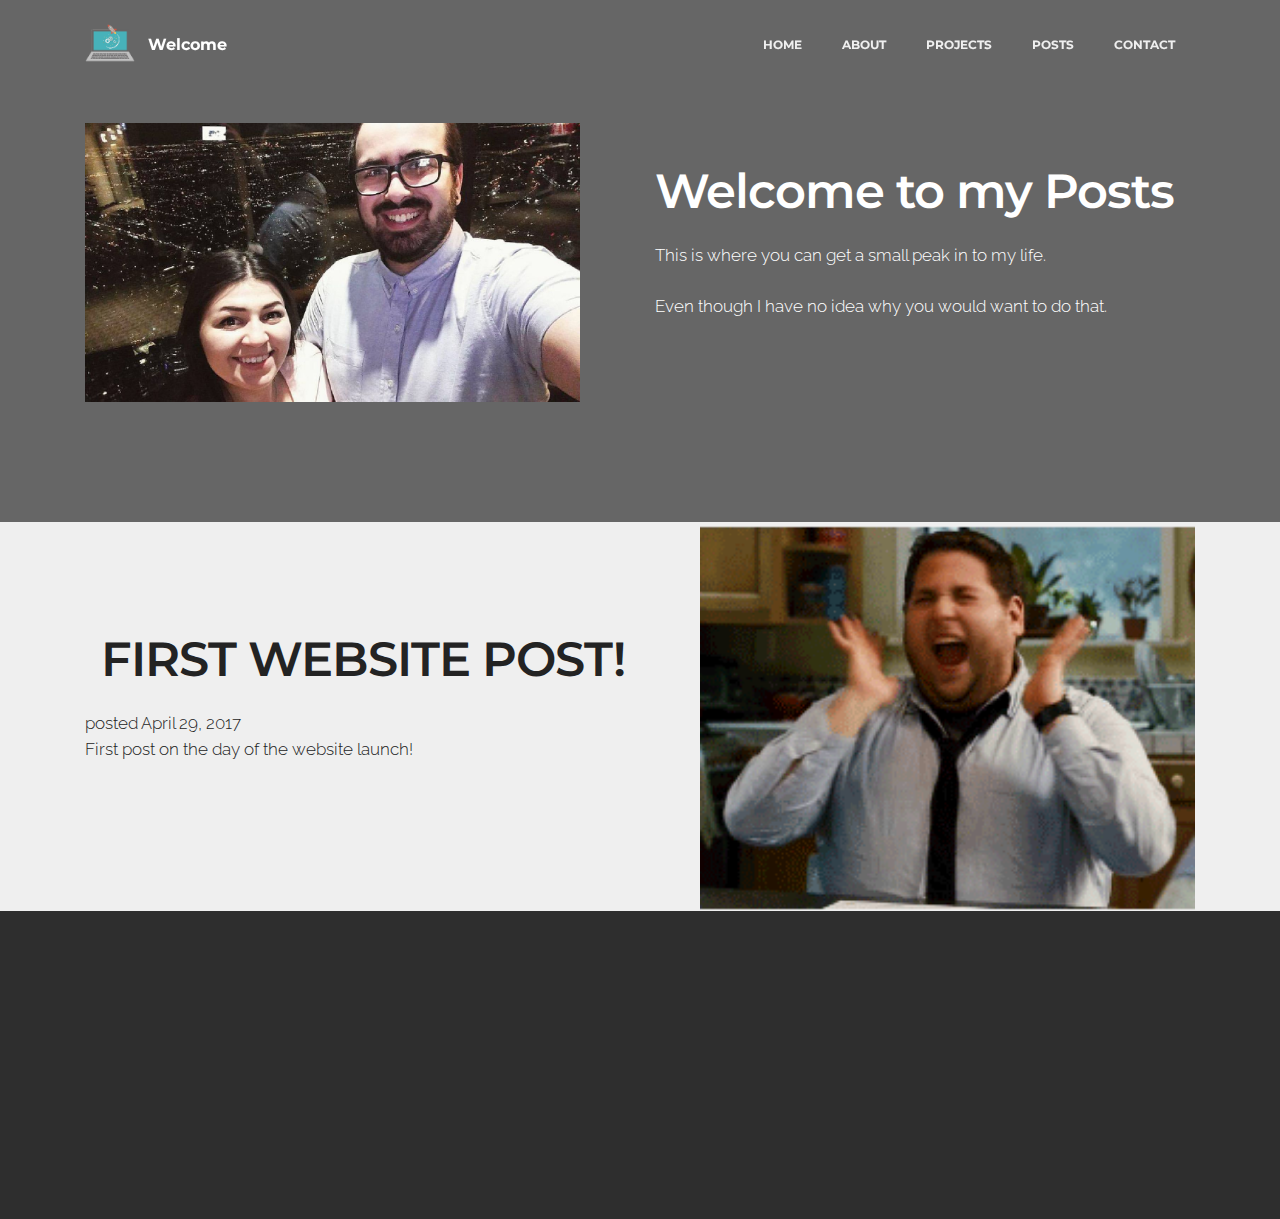
==== posts.html @ ede44060 "create github pages" ====
<!DOCTYPE html>
<html>
<head>
  <!-- Site made with Mobirise Website Builder v3.12.1, https://mobirise.com -->
  <meta charset="UTF-8">
  <meta http-equiv="X-UA-Compatible" content="IE=edge">
  <meta name="generator" content="Mobirise v3.12.1, mobirise.com">
  <meta name="viewport" content="width=device-width, initial-scale=1">
  <link rel="shortcut icon" href="assets/images/logo4-1-128x128.png" type="image/x-icon">
  <meta name="description" content="Page for Costa to make posts.">
  <title>Costa's Posts Page</title>
  <link rel="stylesheet" href="https://fonts.googleapis.com/css?family=Lora:400,700,400italic,700italic&amp;subset=latin">
  <link rel="stylesheet" href="https://fonts.googleapis.com/css?family=Montserrat:400,700">
  <link rel="stylesheet" href="https://fonts.googleapis.com/css?family=Raleway:100,100i,200,200i,300,300i,400,400i,500,500i,600,600i,700,700i,800,800i,900,900i">
  <link rel="stylesheet" href="assets/bootstrap-material-design-font/css/material.css">
  <link rel="stylesheet" href="assets/tether/tether.min.css">
  <link rel="stylesheet" href="assets/bootstrap/css/bootstrap.min.css">
  <link rel="stylesheet" href="assets/animate.css/animate.min.css">
  <link rel="stylesheet" href="assets/dropdown/css/style.css">
  <link rel="stylesheet" href="assets/theme/css/style.css">
  <link rel="stylesheet" href="assets/mobirise/css/mbr-additional.css" type="text/css">
  
  
  
</head>
<body>
<section id="menu-v">

    <nav class="navbar navbar-dropdown bg-color transparent navbar-fixed-top">
        <div class="container">

            <div class="mbr-table">
                <div class="mbr-table-cell">

                    <div class="navbar-brand">
                        <a href="index.html" class="navbar-logo"><img src="assets/images/logo4-1-128x128.png" alt="Mobirise"></a>
                        <a class="navbar-caption text-white" href="https://mobirise.com">Welcome</a>
                    </div>

                </div>
                <div class="mbr-table-cell">

                    <button class="navbar-toggler pull-xs-right hidden-md-up" type="button" data-toggle="collapse" data-target="#exCollapsingNavbar">
                        <div class="hamburger-icon"></div>
                    </button>

                    <ul class="nav-dropdown collapse pull-xs-right nav navbar-nav navbar-toggleable-sm" id="exCollapsingNavbar"><li class="nav-item"><a class="nav-link link" href="index.html">HOME</a></li><li class="nav-item"><a class="nav-link link" href="index.html#msg-box5-s">ABOUT</a></li><li class="nav-item"><a class="nav-link link" href="index.html#msg-box8-t">PROJECTS</a></li><li class="nav-item"><a class="nav-link link" href="posts.html">POSTS</a></li><li class="nav-item"><a class="nav-link link" href="index.html#form1-12">CONTACT</a></li></ul>
                    <button hidden="" class="navbar-toggler navbar-close" type="button" data-toggle="collapse" data-target="#exCollapsingNavbar">
                        <div class="close-icon"></div>
                    </button>

                </div>
            </div>

        </div>
    </nav>

</section>

<section class="engine"><a rel="external" href="https://mobirise.com">https://mobirise.com/</a></section><section class="mbr-section mbr-after-navbar" id="msg-box6-14" data-bg-video="https://www.youtube.com/embed/6ZORzPbXqBo?rel=0&amp;amp;showinfo=0&amp;autoplay=0&amp;loop=0" style="padding-top: 120px; padding-bottom: 120px;">

    <div class="mbr-overlay" style="opacity: 0.6; background-color: rgb(0, 0, 0);">
    </div>
    <div class="container">
        <div class="row">
            <div class="mbr-table-md-up">

              <div class="mbr-table-cell mbr-right-padding-md-up mbr-valign-top col-md-7 image-size" style="width: 50%;">
                  <div class="mbr-figure"><img src="assets/images/16423120-10209582128204699-1901825832888008374-o-1400x788.jpg"></div>
              </div>

              


              <div class="mbr-table-cell col-md-5 text-xs-center text-md-left content-size">
                  <h3 class="mbr-section-title display-2">Welcome to my Posts</h3>
                  <div class="lead">

                    <p>This is where you can get a small peak in to my life.<br><br>Even though I have no idea why you would want to do that.</p>

                  </div>

                  
              </div>


              

            </div>
        </div>
    </div>

</section>

<section class="mbr-section" id="msg-box5-15" style="background-color: rgb(239, 239, 239); padding-top: 0px; padding-bottom: 0px;">

    
    <div class="container">
        <div class="row">
            <div class="mbr-table-md-up">

              

              <div class="mbr-table-cell col-md-5 text-xs-center text-md-right content-size">
                  <h3 class="mbr-section-title display-2">FIRST WEBSITE POST!</h3>
                  <div class="lead">

                    <p>posted April 29, 2017<br>First post on the day of the website launch!</p>

                  </div>

                  
              </div>


              


              <div class="mbr-table-cell mbr-left-padding-md-up mbr-valign-top col-md-7 image-size" style="width: 50%;">
                  <div class="mbr-figure"><img src="assets/images/giphy-downsized2.gif"></div>
              </div>

            </div>
        </div>
    </div>

</section>

<section class="mbr-section mbr-section-md-padding mbr-footer footer1" id="contacts1-w" style="background-color: rgb(46, 46, 46); padding-top: 90px; padding-bottom: 90px;">
    
    <div class="container">
        <div class="row">
            <div class="mbr-footer-content col-xs-12 col-md-3">
                <div><img src="assets/images/logo4-1-128x128.png"></div>
            </div>
            <div class="mbr-footer-content col-xs-12 col-md-3">
                <p><strong>Address</strong><br>
50 Stone Road East<br>
Guelph, ON N1G2W1</p>
            </div>
            <div class="mbr-footer-content col-xs-12 col-md-3">
                <p><strong>Contacts</strong><br>
Email: csoutos@mail.uoguelph.ca<br></p>
            </div>
            <div class="mbr-footer-content col-xs-12 col-md-3">
                <p></p><p><strong>Credits</strong><br>
<a href="https://mobirise.com/">Logo Designed by Freepik</a><a href="https://mobirise.com/"></a><a class="text-primary" href="https://mobirise.com/"></a><br><br></p><p></p>
            </div>

        </div>
    </div>
</section>


  <script src="assets/web/assets/jquery/jquery.min.js"></script>
  <script src="assets/tether/tether.min.js"></script>
  <script src="assets/bootstrap/js/bootstrap.min.js"></script>
  <script src="assets/smooth-scroll/smooth-scroll.js"></script>
  <script src="assets/jquery-mb-ytplayer/jquery.mb.ytplayer.min.js"></script>
  <script src="assets/viewport-checker/jquery.viewportchecker.js"></script>
  <script src="assets/dropdown/js/script.min.js"></script>
  <script src="assets/touch-swipe/jquery.touch-swipe.min.js"></script>
  <script src="assets/theme/js/script.js"></script>
  
  
  <input name="animation" type="hidden">
   <div id="scrollToTop" class="scrollToTop mbr-arrow-up"><a style="text-align: center;"><i class="mbr-arrow-up-icon"></i></a></div>
  </body>
</html>
---- assets/bootstrap-material-design-font/css/material.css ----
@font-face {
  font-family: 'Material-Design-Icons';
  src: url('../fonts/Material-Design-Icons.eot?3ocs8m');
  src: url('../fonts/Material-Design-Icons.eot?#iefix3ocs8m') format('embedded-opentype'), url('../fonts/Material-Design-Icons.woff?3ocs8m') format('woff'), url('../fonts/Material-Design-Icons.ttf?3ocs8m') format('truetype'), url('../fonts/Material-Design-Icons.svg?3ocs8m#Material-Design-Icons') format('svg');
  font-weight: normal;
  font-style: normal;
}
[class^="mdi-"],
[class*="mdi-"] {
  speak: none;
  display: inline-block;
  font-style: normal;
  font-variant:normal;
  font-weight:normal;
  /*font-size:24px;*/
  line-height:1;
  font-family:'Material-Design-Icons' !important;
  text-rendering: auto;
  
  -webkit-font-smoothing: antialiased;
  -moz-osx-font-smoothing: grayscale;
  -webkit-transform: translate(0, 0);
      -ms-transform: translate(0, 0);
          transform: translate(0, 0);
}
[class^="mdi-"]:before,
[class*="mdi-"]:before {
  display: inline-block;
  speak: none;
  text-decoration: inherit;
}
[class^="mdi-"].pull-left,
[class*="mdi-"].pull-left {
  margin-right: .3em;
}
[class^="mdi-"].pull-right,
[class*="mdi-"].pull-right {
  margin-left: .3em;
}
[class^="mdi-"].mdi-lg:before,
[class*="mdi-"].mdi-lg:before,
[class^="mdi-"].mdi-lg:after,
[class*="mdi-"].mdi-lg:after {
  font-size: 1.33333333em;
  line-height: 0.75em;
  vertical-align: -15%;
}
[class^="mdi-"].mdi-2x:before,
[class*="mdi-"].mdi-2x:before,
[class^="mdi-"].mdi-2x:after,
[class*="mdi-"].mdi-2x:after {
  font-size: 2em;
}
[class^="mdi-"].mdi-3x:before,
[class*="mdi-"].mdi-3x:before,
[class^="mdi-"].mdi-3x:after,
[class*="mdi-"].mdi-3x:after {
  font-size: 3em;
}
[class^="mdi-"].mdi-4x:before,
[class*="mdi-"].mdi-4x:before,
[class^="mdi-"].mdi-4x:after,
[class*="mdi-"].mdi-4x:after {
  font-size: 4em;
}
[class^="mdi-"].mdi-5x:before,
[class*="mdi-"].mdi-5x:before,
[class^="mdi-"].mdi-5x:after,
[class*="mdi-"].mdi-5x:after {
  font-size: 5em;
}
[class^="mdi-device-signal-cellular-"]:after,
[class^="mdi-device-battery-"]:after,
[class^="mdi-device-battery-charging-"]:after,
[class^="mdi-device-signal-cellular-connected-no-internet-"]:after,
[class^="mdi-device-signal-wifi-"]:after,
[class^="mdi-device-signal-wifi-statusbar-not-connected"]:after,
.mdi-device-network-wifi:after {
  opacity: .3;
  position: absolute;
  left: 0;
  top: 0;
  z-index: 1;
  display: inline-block;
  speak: none;
  text-decoration: inherit;
}
[class^="mdi-device-signal-cellular-"]:after {
  content: "\e758";
}
[class^="mdi-device-battery-"]:after {
  content: "\e735";
}
[class^="mdi-device-battery-charging-"]:after {
  content: "\e733";
}
[class^="mdi-device-signal-cellular-connected-no-internet-"]:after {
  content: "\e75d";
}
[class^="mdi-device-signal-wifi-"]:after,
.mdi-device-network-wifi:after {
  content: "\e765";
}
[class^="mdi-device-signal-wifi-statusbasr-not-connected"]:after {
  content: "\e8f7";
}
.mdi-device-signal-cellular-off:after,
.mdi-device-signal-cellular-null:after,
.mdi-device-signal-cellular-no-sim:after,
.mdi-device-signal-wifi-off:after,
.mdi-device-signal-wifi-4-bar:after,
.mdi-device-signal-cellular-4-bar:after,
.mdi-device-battery-alert:after,
.mdi-device-signal-cellular-connected-no-internet-4-bar:after,
.mdi-device-battery-std:after,
.mdi-device-battery-full .mdi-device-battery-unknown:after {
  content: "";
}
.mdi-fw {
  width: 1.28571429em;
  text-align: center;
}
.mdi-ul {
  padding-left: 0;
  margin-left: 2.14285714em;
  list-style-type: none;
}
.mdi-ul > li {
  position: relative;
}
.mdi-li {
  position: absolute;
  left: -2.14285714em;
  width: 2.14285714em;
  top: 0.14285714em;
  text-align: center;
}
.mdi-li.mdi-lg {
  left: -1.85714286em;
}
.mdi-border {
  padding: .2em .25em .15em;
  border: solid 0.08em #eeeeee;
  border-radius: .1em;
}
.mdi-spin {
  -webkit-animation: mdi-spin 2s infinite linear;
  animation: mdi-spin 2s infinite linear;
  -webkit-transform-origin: 50% 50%;
  -ms-transform-origin: 50% 50%;
      transform-origin: 50% 50%;
}
.mdi-pulse {
  -webkit-animation: mdi-spin 1s steps(8) infinite;
  animation: mdi-spin 1s steps(8) infinite;
  -webkit-transform-origin: 50% 50%;
  -ms-transform-origin: 50% 50%;
      transform-origin: 50% 50%;
}
@-webkit-keyframes mdi-spin {
  0% {
    -webkit-transform: rotate(0deg);
    transform: rotate(0deg);
  }
  100% {
    -webkit-transform: rotate(359deg);
    transform: rotate(359deg);
  }
}
@keyframes mdi-spin {
  0% {
    -webkit-transform: rotate(0deg);
    transform: rotate(0deg);
  }
  100% {
    -webkit-transform: rotate(359deg);
    transform: rotate(359deg);
  }
}
.mdi-rotate-90 {
  filter: progid:DXImageTransform.Microsoft.BasicImage(rotation=1);
  -webkit-transform: rotate(90deg);
  -ms-transform: rotate(90deg);
  transform: rotate(90deg);
}
.mdi-rotate-180 {
  filter: progid:DXImageTransform.Microsoft.BasicImage(rotation=2);
  -webkit-transform: rotate(180deg);
  -ms-transform: rotate(180deg);
  transform: rotate(180deg);
}
.mdi-rotate-270 {
  filter: progid:DXImageTransform.Microsoft.BasicImage(rotation=3);
  -webkit-transform: rotate(270deg);
  -ms-transform: rotate(270deg);
  transform: rotate(270deg);
}
.mdi-flip-horizontal {
  filter: progid:DXImageTransform.Microsoft.BasicImage(rotation=0, mirror=1);
  -webkit-transform: scale(-1, 1);
  -ms-transform: scale(-1, 1);
  transform: scale(-1, 1);
}
.mdi-flip-vertical {
  filter: progid:DXImageTransform.Microsoft.BasicImage(rotation=2, mirror=1);
  -webkit-transform: scale(1, -1);
  -ms-transform: scale(1, -1);
  transform: scale(1, -1);
}
:root .mdi-rotate-90,
:root .mdi-rotate-180,
:root .mdi-rotate-270,
:root .mdi-flip-horizontal,
:root .mdi-flip-vertical {
  -webkit-filter: none;
          filter: none;
}
.mdi-stack {
  position: relative;
  display: inline-block;
  width: 2em;
  height: 2em;
  line-height: 2em;
  vertical-align: middle;
}
.mdi-stack-1x,
.mdi-stack-2x {
  position: absolute;
  left: 0;
  width: 100%;
  text-align: center;
}
.mdi-stack-1x {
  line-height: inherit;
}
.mdi-stack-2x {
  font-size: 2em;
}
.mdi-inverse {
  color: #ffffff;
}
/* Start Icons */
.mdi-action-3d-rotation:before {
  content: "\e600";
}
.mdi-action-accessibility:before {
  content: "\e601";
}
.mdi-action-account-balance-wallet:before {
  content: "\e602";
}
.mdi-action-account-balance:before {
  content: "\e603";
}
.mdi-action-account-box:before {
  content: "\e604";
}
.mdi-action-account-child:before {
  content: "\e605";
}
.mdi-action-account-circle:before {
  content: "\e606";
}
.mdi-action-add-shopping-cart:before {
  content: "\e607";
}
.mdi-action-alarm-add:before {
  content: "\e608";
}
.mdi-action-alarm-off:before {
  content: "\e609";
}
.mdi-action-alarm-on:before {
  content: "\e60a";
}
.mdi-action-alarm:before {
  content: "\e60b";
}
.mdi-action-android:before {
  content: "\e60c";
}
.mdi-action-announcement:before {
  content: "\e60d";
}
.mdi-action-aspect-ratio:before {
  content: "\e60e";
}
.mdi-action-assessment:before {
  content: "\e60f";
}
.mdi-action-assignment-ind:before {
  content: "\e610";
}
.mdi-action-assignment-late:before {
  content: "\e611";
}
.mdi-action-assignment-return:before {
  content: "\e612";
}
.mdi-action-assignment-returned:before {
  content: "\e613";
}
.mdi-action-assignment-turned-in:before {
  content: "\e614";
}
.mdi-action-assignment:before {
  content: "\e615";
}
.mdi-action-autorenew:before {
  content: "\e616";
}
.mdi-action-backup:before {
  content: "\e617";
}
.mdi-action-book:before {
  content: "\e618";
}
.mdi-action-bookmark-outline:before {
  content: "\e619";
}
.mdi-action-bookmark:before {
  content: "\e61a";
}
.mdi-action-bug-report:before {
  content: "\e61b";
}
.mdi-action-cached:before {
  content: "\e61c";
}
.mdi-action-check-circle:before {
  content: "\e61d";
}
.mdi-action-class:before {
  content: "\e61e";
}
.mdi-action-credit-card:before {
  content: "\e61f";
}
.mdi-action-dashboard:before {
  content: "\e620";
}
.mdi-action-delete:before {
  content: "\e621";
}
.mdi-action-description:before {
  content: "\e622";
}
.mdi-action-dns:before {
  content: "\e623";
}
.mdi-action-done-all:before {
  content: "\e624";
}
.mdi-action-done:before {
  content: "\e625";
}
.mdi-action-event:before {
  content: "\e626";
}
.mdi-action-exit-to-app:before {
  content: "\e627";
}
.mdi-action-explore:before {
  content: "\e628";
}
.mdi-action-extension:before {
  content: "\e629";
}
.mdi-action-face-unlock:before {
  content: "\e62a";
}
.mdi-action-favorite-outline:before {
  content: "\e62b";
}
.mdi-action-favorite:before {
  content: "\e62c";
}
.mdi-action-find-in-page:before {
  content: "\e62d";
}
.mdi-action-find-replace:before {
  content: "\e62e";
}
.mdi-action-flip-to-back:before {
  content: "\e62f";
}
.mdi-action-flip-to-front:before {
  content: "\e630";
}
.mdi-action-get-app:before {
  content: "\e631";
}
.mdi-action-grade:before {
  content: "\e632";
}
.mdi-action-group-work:before {
  content: "\e633";
}
.mdi-action-help:before {
  content: "\e634";
}
.mdi-action-highlight-remove:before {
  content: "\e635";
}
.mdi-action-history:before {
  content: "\e636";
}
.mdi-action-home:before {
  content: "\e637";
}
.mdi-action-https:before {
  content: "\e638";
}
.mdi-action-info-outline:before {
  content: "\e639";
}
.mdi-action-info:before {
  content: "\e63a";
}
.mdi-action-input:before {
  content: "\e63b";
}
.mdi-action-invert-colors:before {
  content: "\e63c";
}
.mdi-action-label-outline:before {
  content: "\e63d";
}
.mdi-action-label:before {
  content: "\e63e";
}
.mdi-action-language:before {
  content: "\e63f";
}
.mdi-action-launch:before {
  content: "\e640";
}
.mdi-action-list:before {
  content: "\e641";
}
.mdi-action-lock-open:before {
  content: "\e642";
}
.mdi-action-lock-outline:before {
  content: "\e643";
}
.mdi-action-lock:before {
  content: "\e644";
}
.mdi-action-loyalty:before {
  content: "\e645";
}
.mdi-action-markunread-mailbox:before {
  content: "\e646";
}
.mdi-action-note-add:before {
  content: "\e647";
}
.mdi-action-open-in-browser:before {
  content: "\e648";
}
.mdi-action-open-in-new:before {
  content: "\e649";
}
.mdi-action-open-with:before {
  content: "\e64a";
}
.mdi-action-pageview:before {
  content: "\e64b";
}
.mdi-action-payment:before {
  content: "\e64c";
}
.mdi-action-perm-camera-mic:before {
  content: "\e64d";
}
.mdi-action-perm-contact-cal:before {
  content: "\e64e";
}
.mdi-action-perm-data-setting:before {
  content: "\e64f";
}
.mdi-action-perm-device-info:before {
  content: "\e650";
}
.mdi-action-perm-identity:before {
  content: "\e651";
}
.mdi-action-perm-media:before {
  content: "\e652";
}
.mdi-action-perm-phone-msg:before {
  content: "\e653";
}
.mdi-action-perm-scan-wifi:before {
  content: "\e654";
}
.mdi-action-picture-in-picture:before {
  content: "\e655";
}
.mdi-action-polymer:before {
  content: "\e656";
}
.mdi-action-print:before {
  content: "\e657";
}
.mdi-action-query-builder:before {
  content: "\e658";
}
.mdi-action-question-answer:before {
  content: "\e659";
}
.mdi-action-receipt:before {
  content: "\e65a";
}
.mdi-action-redeem:before {
  content: "\e65b";
}
.mdi-action-reorder:before {
  content: "\e65c";
}
.mdi-action-report-problem:before {
  content: "\e65d";
}
.mdi-action-restore:before {
  content: "\e65e";
}
.mdi-action-room:before {
  content: "\e65f";
}
.mdi-action-schedule:before {
  content: "\e660";
}
.mdi-action-search:before {
  content: "\e661";
}
.mdi-action-settings-applications:before {
  content: "\e662";
}
.mdi-action-settings-backup-restore:before {
  content: "\e663";
}
.mdi-action-settings-bluetooth:before {
  content: "\e664";
}
.mdi-action-settings-cell:before {
  content: "\e665";
}
.mdi-action-settings-display:before {
  content: "\e666";
}
.mdi-action-settings-ethernet:before {
  content: "\e667";
}
.mdi-action-settings-input-antenna:before {
  content: "\e668";
}
.mdi-action-settings-input-component:before {
  content: "\e669";
}
.mdi-action-settings-input-composite:before {
  content: "\e66a";
}
.mdi-action-settings-input-hdmi:before {
  content: "\e66b";
}
.mdi-action-settings-input-svideo:before {
  content: "\e66c";
}
.mdi-action-settings-overscan:before {
  content: "\e66d";
}
.mdi-action-settings-phone:before {
  content: "\e66e";
}
.mdi-action-settings-power:before {
  content: "\e66f";
}
.mdi-action-settings-remote:before {
  content: "\e670";
}
.mdi-action-settings-voice:before {
  content: "\e671";
}
.mdi-action-settings:before {
  content: "\e672";
}
.mdi-action-shop-two:before {
  content: "\e673";
}
.mdi-action-shop:before {
  content: "\e674";
}
.mdi-action-shopping-basket:before {
  content: "\e675";
}
.mdi-action-shopping-cart:before {
  content: "\e676";
}
.mdi-action-speaker-notes:before {
  content: "\e677";
}
.mdi-action-spellcheck:before {
  content: "\e678";
}
.mdi-action-star-rate:before {
  content: "\e679";
}
.mdi-action-stars:before {
  content: "\e67a";
}
.mdi-action-store:before {
  content: "\e67b";
}
.mdi-action-subject:before {
  content: "\e67c";
}
.mdi-action-supervisor-account:before {
  content: "\e67d";
}
.mdi-action-swap-horiz:before {
  content: "\e67e";
}
.mdi-action-swap-vert-circle:before {
  content: "\e67f";
}
.mdi-action-swap-vert:before {
  content: "\e680";
}
.mdi-action-system-update-tv:before {
  content: "\e681";
}
.mdi-action-tab-unselected:before {
  content: "\e682";
}
.mdi-action-tab:before {
  content: "\e683";
}
.mdi-action-theaters:before {
  content: "\e684";
}
.mdi-action-thumb-down:before {
  content: "\e685";
}
.mdi-action-thumb-up:before {
  content: "\e686";
}
.mdi-action-thumbs-up-down:before {
  content: "\e687";
}
.mdi-action-toc:before {
  content: "\e688";
}
.mdi-action-today:before {
  content: "\e689";
}
.mdi-action-track-changes:before {
  content: "\e68a";
}
.mdi-action-translate:before {
  content: "\e68b";
}
.mdi-action-trending-down:before {
  content: "\e68c";
}
.mdi-action-trending-neutral:before {
  content: "\e68d";
}
.mdi-action-trending-up:before {
  content: "\e68e";
}
.mdi-action-turned-in-not:before {
  content: "\e68f";
}
.mdi-action-turned-in:before {
  content: "\e690";
}
.mdi-action-verified-user:before {
  content: "\e691";
}
.mdi-action-view-agenda:before {
  content: "\e692";
}
.mdi-action-view-array:before {
  content: "\e693";
}
.mdi-action-view-carousel:before {
  content: "\e694";
}
.mdi-action-view-column:before {
  content: "\e695";
}
.mdi-action-view-day:before {
  content: "\e696";
}
.mdi-action-view-headline:before {
  content: "\e697";
}
.mdi-action-view-list:before {
  content: "\e698";
}
.mdi-action-view-module:before {
  content: "\e699";
}
.mdi-action-view-quilt:before {
  content: "\e69a";
}
.mdi-action-view-stream:before {
  content: "\e69b";
}
.mdi-action-view-week:before {
  content: "\e69c";
}
.mdi-action-visibility-off:before {
  content: "\e69d";
}
.mdi-action-visibility:before {
  content: "\e69e";
}
.mdi-action-wallet-giftcard:before {
  content: "\e69f";
}
.mdi-action-wallet-membership:before {
  content: "\e6a0";
}
.mdi-action-wallet-travel:before {
  content: "\e6a1";
}
.mdi-action-work:before {
  content: "\e6a2";
}
.mdi-alert-error:before {
  content: "\e6a3";
}
.mdi-alert-warning:before {
  content: "\e6a4";
}
.mdi-av-album:before {
  content: "\e6a5";
}
.mdi-av-closed-caption:before {
  content: "\e6a6";
}
.mdi-av-equalizer:before {
  content: "\e6a7";
}
.mdi-av-explicit:before {
  content: "\e6a8";
}
.mdi-av-fast-forward:before {
  content: "\e6a9";
}
.mdi-av-fast-rewind:before {
  content: "\e6aa";
}
.mdi-av-games:before {
  content: "\e6ab";
}
.mdi-av-hearing:before {
  content: "\e6ac";
}
.mdi-av-high-quality:before {
  content: "\e6ad";
}
.mdi-av-loop:before {
  content: "\e6ae";
}
.mdi-av-mic-none:before {
  content: "\e6af";
}
.mdi-av-mic-off:before {
  content: "\e6b0";
}
.mdi-av-mic:before {
  content: "\e6b1";
}
.mdi-av-movie:before {
  content: "\e6b2";
}
.mdi-av-my-library-add:before {
  content: "\e6b3";
}
.mdi-av-my-library-books:before {
  content: "\e6b4";
}
.mdi-av-my-library-music:before {
  content: "\e6b5";
}
.mdi-av-new-releases:before {
  content: "\e6b6";
}
.mdi-av-not-interested:before {
  content: "\e6b7";
}
.mdi-av-pause-circle-fill:before {
  content: "\e6b8";
}
.mdi-av-pause-circle-outline:before {
  content: "\e6b9";
}
.mdi-av-pause:before {
  content: "\e6ba";
}
.mdi-av-play-arrow:before {
  content: "\e6bb";
}
.mdi-av-play-circle-fill:before {
  content: "\e6bc";
}
.mdi-av-play-circle-outline:before {
  content: "\e6bd";
}
.mdi-av-play-shopping-bag:before {
  content: "\e6be";
}
.mdi-av-playlist-add:before {
  content: "\e6bf";
}
.mdi-av-queue-music:before {
  content: "\e6c0";
}
.mdi-av-queue:before {
  content: "\e6c1";
}
.mdi-av-radio:before {
  content: "\e6c2";
}
.mdi-av-recent-actors:before {
  content: "\e6c3";
}
.mdi-av-repeat-one:before {
  content: "\e6c4";
}
.mdi-av-repeat:before {
  content: "\e6c5";
}
.mdi-av-replay:before {
  content: "\e6c6";
}
.mdi-av-shuffle:before {
  content: "\e6c7";
}
.mdi-av-skip-next:before {
  content: "\e6c8";
}
.mdi-av-skip-previous:before {
  content: "\e6c9";
}
.mdi-av-snooze:before {
  content: "\e6ca";
}
.mdi-av-stop:before {
  content: "\e6cb";
}
.mdi-av-subtitles:before {
  content: "\e6cc";
}
.mdi-av-surround-sound:before {
  content: "\e6cd";
}
.mdi-av-timer:before {
  content: "\e6ce";
}
.mdi-av-video-collection:before {
  content: "\e6cf";
}
.mdi-av-videocam-off:before {
  content: "\e6d0";
}
.mdi-av-videocam:before {
  content: "\e6d1";
}
.mdi-av-volume-down:before {
  content: "\e6d2";
}
.mdi-av-volume-mute:before {
  content: "\e6d3";
}
.mdi-av-volume-off:before {
  content: "\e6d4";
}
.mdi-av-volume-up:before {
  content: "\e6d5";
}
.mdi-av-web:before {
  content: "\e6d6";
}
.mdi-communication-business:before {
  content: "\e6d7";
}
.mdi-communication-call-end:before {
  content: "\e6d8";
}
.mdi-communication-call-made:before {
  content: "\e6d9";
}
.mdi-communication-call-merge:before {
  content: "\e6da";
}
.mdi-communication-call-missed:before {
  content: "\e6db";
}
.mdi-communication-call-received:before {
  content: "\e6dc";
}
.mdi-communication-call-split:before {
  content: "\e6dd";
}
.mdi-communication-call:before {
  content: "\e6de";
}
.mdi-communication-chat:before {
  content: "\e6df";
}
.mdi-communication-clear-all:before {
  content: "\e6e0";
}
.mdi-communication-comment:before {
  content: "\e6e1";
}
.mdi-communication-contacts:before {
  content: "\e6e2";
}
.mdi-communication-dialer-sip:before {
  content: "\e6e3";
}
.mdi-communication-dialpad:before {
  content: "\e6e4";
}
.mdi-communication-dnd-on:before {
  content: "\e6e5";
}
.mdi-communication-email:before {
  content: "\e6e6";
}
.mdi-communication-forum:before {
  content: "\e6e7";
}
.mdi-communication-import-export:before {
  content: "\e6e8";
}
.mdi-communication-invert-colors-off:before {
  content: "\e6e9";
}
.mdi-communication-invert-colors-on:before {
  content: "\e6ea";
}
.mdi-communication-live-help:before {
  content: "\e6eb";
}
.mdi-communication-location-off:before {
  content: "\e6ec";
}
.mdi-communication-location-on:before {
  content: "\e6ed";
}
.mdi-communication-message:before {
  content: "\e6ee";
}
.mdi-communication-messenger:before {
  content: "\e6ef";
}
.mdi-communication-no-sim:before {
  content: "\e6f0";
}
.mdi-communication-phone:before {
  content: "\e6f1";
}
.mdi-communication-portable-wifi-off:before {
  content: "\e6f2";
}
.mdi-communication-quick-contacts-dialer:before {
  content: "\e6f3";
}
.mdi-communication-quick-contacts-mail:before {
  content: "\e6f4";
}
.mdi-communication-ring-volume:before {
  content: "\e6f5";
}
.mdi-communication-stay-current-landscape:before {
  content: "\e6f6";
}
.mdi-communication-stay-current-portrait:before {
  content: "\e6f7";
}
.mdi-communication-stay-primary-landscape:before {
  content: "\e6f8";
}
.mdi-communication-stay-primary-portrait:before {
  content: "\e6f9";
}
.mdi-communication-swap-calls:before {
  content: "\e6fa";
}
.mdi-communication-textsms:before {
  content: "\e6fb";
}
.mdi-communication-voicemail:before {
  content: "\e6fc";
}
.mdi-communication-vpn-key:before {
  content: "\e6fd";
}
.mdi-content-add-box:before {
  content: "\e6fe";
}
.mdi-content-add-circle-outline:before {
  content: "\e6ff";
}
.mdi-content-add-circle:before {
  content: "\e700";
}
.mdi-content-add:before {
  content: "\e701";
}
.mdi-content-archive:before {
  content: "\e702";
}
.mdi-content-backspace:before {
  content: "\e703";
}
.mdi-content-block:before {
  content: "\e704";
}
.mdi-content-clear:before {
  content: "\e705";
}
.mdi-content-content-copy:before {
  content: "\e706";
}
.mdi-content-content-cut:before {
  content: "\e707";
}
.mdi-content-content-paste:before {
  content: "\e708";
}
.mdi-content-create:before {
  content: "\e709";
}
.mdi-content-drafts:before {
  content: "\e70a";
}
.mdi-content-filter-list:before {
  content: "\e70b";
}
.mdi-content-flag:before {
  content: "\e70c";
}
.mdi-content-forward:before {
  content: "\e70d";
}
.mdi-content-gesture:before {
  content: "\e70e";
}
.mdi-content-inbox:before {
  content: "\e70f";
}
.mdi-content-link:before {
  content: "\e710";
}
.mdi-content-mail:before {
  content: "\e711";
}
.mdi-content-markunread:before {
  content: "\e712";
}
.mdi-content-redo:before {
  content: "\e713";
}
.mdi-content-remove-circle-outline:before {
  content: "\e714";
}
.mdi-content-remove-circle:before {
  content: "\e715";
}
.mdi-content-remove:before {
  content: "\e716";
}
.mdi-content-reply-all:before {
  content: "\e717";
}
.mdi-content-reply:before {
  content: "\e718";
}
.mdi-content-report:before {
  content: "\e719";
}
.mdi-content-save:before {
  content: "\e71a";
}
.mdi-content-select-all:before {
  content: "\e71b";
}
.mdi-content-send:before {
  content: "\e71c";
}
.mdi-content-sort:before {
  content: "\e71d";
}
.mdi-content-text-format:before {
  content: "\e71e";
}
.mdi-content-undo:before {
  content: "\e71f";
}
.mdi-editor-attach-file:before {
  content: "\e776";
}
.mdi-editor-attach-money:before {
  content: "\e777";
}
.mdi-editor-border-all:before {
  content: "\e778";
}
.mdi-editor-border-bottom:before {
  content: "\e779";
}
.mdi-editor-border-clear:before {
  content: "\e77a";
}
.mdi-editor-border-color:before {
  content: "\e77b";
}
.mdi-editor-border-horizontal:before {
  content: "\e77c";
}
.mdi-editor-border-inner:before {
  content: "\e77d";
}
.mdi-editor-border-left:before {
  content: "\e77e";
}
.mdi-editor-border-outer:before {
  content: "\e77f";
}
.mdi-editor-border-right:before {
  content: "\e780";
}
.mdi-editor-border-style:before {
  content: "\e781";
}
.mdi-editor-border-top:before {
  content: "\e782";
}
.mdi-editor-border-vertical:before {
  content: "\e783";
}
.mdi-editor-format-align-center:before {
  content: "\e784";
}
.mdi-editor-format-align-justify:before {
  content: "\e785";
}
.mdi-editor-format-align-left:before {
  content: "\e786";
}
.mdi-editor-format-align-right:before {
  content: "\e787";
}
.mdi-editor-format-bold:before {
  content: "\e788";
}
.mdi-editor-format-clear:before {
  content: "\e789";
}
.mdi-editor-format-color-fill:before {
  content: "\e78a";
}
.mdi-editor-format-color-reset:before {
  content: "\e78b";
}
.mdi-editor-format-color-text:before {
  content: "\e78c";
}
.mdi-editor-format-indent-decrease:before {
  content: "\e78d";
}
.mdi-editor-format-indent-increase:before {
  content: "\e78e";
}
.mdi-editor-format-italic:before {
  content: "\e78f";
}
.mdi-editor-format-line-spacing:before {
  content: "\e790";
}
.mdi-editor-format-list-bulleted:before {
  content: "\e791";
}
.mdi-editor-format-list-numbered:before {
  content: "\e792";
}
.mdi-editor-format-paint:before {
  content: "\e793";
}
.mdi-editor-format-quote:before {
  content: "\e794";
}
.mdi-editor-format-size:before {
  content: "\e795";
}
.mdi-editor-format-strikethrough:before {
  content: "\e796";
}
.mdi-editor-format-textdirection-l-to-r:before {
  content: "\e797";
}
.mdi-editor-format-textdirection-r-to-l:before {
  content: "\e798";
}
.mdi-editor-format-underline:before {
  content: "\e799";
}
.mdi-editor-functions:before {
  content: "\e79a";
}
.mdi-editor-insert-chart:before {
  content: "\e79b";
}
.mdi-editor-insert-comment:before {
  content: "\e79c";
}
.mdi-editor-insert-drive-file:before {
  content: "\e79d";
}
.mdi-editor-insert-emoticon:before {
  content: "\e79e";
}
.mdi-editor-insert-invitation:before {
  content: "\e79f";
}
.mdi-editor-insert-link:before {
  content: "\e7a0";
}
.mdi-editor-insert-photo:before {
  content: "\e7a1";
}
.mdi-editor-merge-type:before {
  content: "\e7a2";
}
.mdi-editor-mode-comment:before {
  content: "\e7a3";
}
.mdi-editor-mode-edit:before {
  content: "\e7a4";
}
.mdi-editor-publish:before {
  content: "\e7a5";
}
.mdi-editor-vertical-align-bottom:before {
  content: "\e7a6";
}
.mdi-editor-vertical-align-center:before {
  content: "\e7a7";
}
.mdi-editor-vertical-align-top:before {
  content: "\e7a8";
}
.mdi-editor-wrap-text:before {
  content: "\e7a9";
}
.mdi-file-attachment:before {
  content: "\e7aa";
}
.mdi-file-cloud-circle:before {
  content: "\e7ab";
}
.mdi-file-cloud-done:before {
  content: "\e7ac";
}
.mdi-file-cloud-download:before {
  content: "\e7ad";
}
.mdi-file-cloud-off:before {
  content: "\e7ae";
}
.mdi-file-cloud-queue:before {
  content: "\e7af";
}
.mdi-file-cloud-upload:before {
  content: "\e7b0";
}
.mdi-file-cloud:before {
  content: "\e7b1";
}
.mdi-file-file-download:before {
  content: "\e7b2";
}
.mdi-file-file-upload:before {
  content: "\e7b3";
}
.mdi-file-folder-open:before {
  content: "\e7b4";
}
.mdi-file-folder-shared:before {
  content: "\e7b5";
}
.mdi-file-folder:before {
  content: "\e7b6";
}
.mdi-device-access-alarm:before {
  content: "\e720";
}
.mdi-device-access-alarms:before {
  content: "\e721";
}
.mdi-device-access-time:before {
  content: "\e722";
}
.mdi-device-add-alarm:before {
  content: "\e723";
}
.mdi-device-airplanemode-off:before {
  content: "\e724";
}
.mdi-device-airplanemode-on:before {
  content: "\e725";
}
.mdi-device-battery-20:before {
  content: "\e726";
}
.mdi-device-battery-30:before {
  content: "\e727";
}
.mdi-device-battery-50:before {
  content: "\e728";
}
.mdi-device-battery-60:before {
  content: "\e729";
}
.mdi-device-battery-80:before {
  content: "\e72a";
}
.mdi-device-battery-90:before {
  content: "\e72b";
}
.mdi-device-battery-alert:before {
  content: "\e72c";
}
.mdi-device-battery-charging-20:before {
  content: "\e72d";
}
.mdi-device-battery-charging-30:before {
  content: "\e72e";
}
.mdi-device-battery-charging-50:before {
  content: "\e72f";
}
.mdi-device-battery-charging-60:before {
  content: "\e730";
}
.mdi-device-battery-charging-80:before {
  content: "\e731";
}
.mdi-device-battery-charging-90:before {
  content: "\e732";
}
.mdi-device-battery-charging-full:before {
  content: "\e733";
}
.mdi-device-battery-full:before {
  content: "\e734";
}
.mdi-device-battery-std:before {
  content: "\e735";
}
.mdi-device-battery-unknown:before {
  content: "\e736";
}
.mdi-device-bluetooth-connected:before {
  content: "\e737";
}
.mdi-device-bluetooth-disabled:before {
  content: "\e738";
}
.mdi-device-bluetooth-searching:before {
  content: "\e739";
}
.mdi-device-bluetooth:before {
  content: "\e73a";
}
.mdi-device-brightness-auto:before {
  content: "\e73b";
}
.mdi-device-brightness-high:before {
  content: "\e73c";
}
.mdi-device-brightness-low:before {
  content: "\e73d";
}
.mdi-device-brightness-medium:before {
  content: "\e73e";
}
.mdi-device-data-usage:before {
  content: "\e73f";
}
.mdi-device-developer-mode:before {
  content: "\e740";
}
.mdi-device-devices:before {
  content: "\e741";
}
.mdi-device-dvr:before {
  content: "\e742";
}
.mdi-device-gps-fixed:before {
  content: "\e743";
}
.mdi-device-gps-not-fixed:before {
  content: "\e744";
}
.mdi-device-gps-off:before {
  content: "\e745";
}
.mdi-device-location-disabled:before {
  content: "\e746";
}
.mdi-device-location-searching:before {
  content: "\e747";
}
.mdi-device-multitrack-audio:before {
  content: "\e748";
}
.mdi-device-network-cell:before {
  content: "\e749";
}
.mdi-device-network-wifi:before {
  content: "\e74a";
}
.mdi-device-nfc:before {
  content: "\e74b";
}
.mdi-device-now-wallpaper:before {
  content: "\e74c";
}
.mdi-device-now-widgets:before {
  content: "\e74d";
}
.mdi-device-screen-lock-landscape:before {
  content: "\e74e";
}
.mdi-device-screen-lock-portrait:before {
  content: "\e74f";
}
.mdi-device-screen-lock-rotation:before {
  content: "\e750";
}
.mdi-device-screen-rotation:before {
  content: "\e751";
}
.mdi-device-sd-storage:before {
  content: "\e752";
}
.mdi-device-settings-system-daydream:before {
  content: "\e753";
}
.mdi-device-signal-cellular-0-bar:before {
  content: "\e754";
}
.mdi-device-signal-cellular-1-bar:before {
  content: "\e755";
}
.mdi-device-signal-cellular-2-bar:before {
  content: "\e756";
}
.mdi-device-signal-cellular-3-bar:before {
  content: "\e757";
}
.mdi-device-signal-cellular-4-bar:before {
  content: "\e758";
}
.mdi-signal-wifi-statusbar-connected-no-internet-after:before {
  content: "\e8f6";
}
.mdi-device-signal-cellular-connected-no-internet-0-bar:before {
  content: "\e759";
}
.mdi-device-signal-cellular-connected-no-internet-1-bar:before {
  content: "\e75a";
}
.mdi-device-signal-cellular-connected-no-internet-2-bar:before {
  content: "\e75b";
}
.mdi-device-signal-cellular-connected-no-internet-3-bar:before {
  content: "\e75c";
}
.mdi-device-signal-cellular-connected-no-internet-4-bar:before {
  content: "\e75d";
}
.mdi-device-signal-cellular-no-sim:before {
  content: "\e75e";
}
.mdi-device-signal-cellular-null:before {
  content: "\e75f";
}
.mdi-device-signal-cellular-off:before {
  content: "\e760";
}
.mdi-device-signal-wifi-0-bar:before {
  content: "\e761";
}
.mdi-device-signal-wifi-1-bar:before {
  content: "\e762";
}
.mdi-device-signal-wifi-2-bar:before {
  content: "\e763";
}
.mdi-device-signal-wifi-3-bar:before {
  content: "\e764";
}
.mdi-device-signal-wifi-4-bar:before {
  content: "\e765";
}
.mdi-device-signal-wifi-off:before {
  content: "\e766";
}
.mdi-device-signal-wifi-statusbar-1-bar:before {
  content: "\e767";
}
.mdi-device-signal-wifi-statusbar-2-bar:before {
  content: "\e768";
}
.mdi-device-signal-wifi-statusbar-3-bar:before {
  content: "\e769";
}
.mdi-device-signal-wifi-statusbar-4-bar:before {
  content: "\e76a";
}
.mdi-device-signal-wifi-statusbar-connected-no-internet-:before {
  content: "\e76b";
}
.mdi-device-signal-wifi-statusbar-connected-no-internet:before {
  content: "\e76f";
}
.mdi-device-signal-wifi-statusbar-connected-no-internet-2:before {
  content: "\e76c";
}
.mdi-device-signal-wifi-statusbar-connected-no-internet-3:before {
  content: "\e76d";
}
.mdi-device-signal-wifi-statusbar-connected-no-internet-4:before {
  content: "\e76e";
}
.mdi-signal-wifi-statusbar-not-connected-after:before {
  content: "\e8f7";
}
.mdi-device-signal-wifi-statusbar-not-connected:before {
  content: "\e770";
}
.mdi-device-signal-wifi-statusbar-null:before {
  content: "\e771";
}
.mdi-device-storage:before {
  content: "\e772";
}
.mdi-device-usb:before {
  content: "\e773";
}
.mdi-device-wifi-lock:before {
  content: "\e774";
}
.mdi-device-wifi-tethering:before {
  content: "\e775";
}
.mdi-hardware-cast-connected:before {
  content: "\e7b7";
}
.mdi-hardware-cast:before {
  content: "\e7b8";
}
.mdi-hardware-computer:before {
  content: "\e7b9";
}
.mdi-hardware-desktop-mac:before {
  content: "\e7ba";
}
.mdi-hardware-desktop-windows:before {
  content: "\e7bb";
}
.mdi-hardware-dock:before {
  content: "\e7bc";
}
.mdi-hardware-gamepad:before {
  content: "\e7bd";
}
.mdi-hardware-headset-mic:before {
  content: "\e7be";
}
.mdi-hardware-headset:before {
  content: "\e7bf";
}
.mdi-hardware-keyboard-alt:before {
  content: "\e7c0";
}
.mdi-hardware-keyboard-arrow-down:before {
  content: "\e7c1";
}
.mdi-hardware-keyboard-arrow-left:before {
  content: "\e7c2";
}
.mdi-hardware-keyboard-arrow-right:before {
  content: "\e7c3";
}
.mdi-hardware-keyboard-arrow-up:before {
  content: "\e7c4";
}
.mdi-hardware-keyboard-backspace:before {
  content: "\e7c5";
}
.mdi-hardware-keyboard-capslock:before {
  content: "\e7c6";
}
.mdi-hardware-keyboard-control:before {
  content: "\e7c7";
}
.mdi-hardware-keyboard-hide:before {
  content: "\e7c8";
}
.mdi-hardware-keyboard-return:before {
  content: "\e7c9";
}
.mdi-hardware-keyboard-tab:before {
  content: "\e7ca";
}
.mdi-hardware-keyboard-voice:before {
  content: "\e7cb";
}
.mdi-hardware-keyboard:before {
  content: "\e7cc";
}
.mdi-hardware-laptop-chromebook:before {
  content: "\e7cd";
}
.mdi-hardware-laptop-mac:before {
  content: "\e7ce";
}
.mdi-hardware-laptop-windows:before {
  content: "\e7cf";
}
.mdi-hardware-laptop:before {
  content: "\e7d0";
}
.mdi-hardware-memory:before {
  content: "\e7d1";
}
.mdi-hardware-mouse:before {
  content: "\e7d2";
}
.mdi-hardware-phone-android:before {
  content: "\e7d3";
}
.mdi-hardware-phone-iphone:before {
  content: "\e7d4";
}
.mdi-hardware-phonelink-off:before {
  content: "\e7d5";
}
.mdi-hardware-phonelink:before {
  content: "\e7d6";
}
.mdi-hardware-security:before {
  content: "\e7d7";
}
.mdi-hardware-sim-card:before {
  content: "\e7d8";
}
.mdi-hardware-smartphone:before {
  content: "\e7d9";
}
.mdi-hardware-speaker:before {
  content: "\e7da";
}
.mdi-hardware-tablet-android:before {
  content: "\e7db";
}
.mdi-hardware-tablet-mac:before {
  content: "\e7dc";
}
.mdi-hardware-tablet:before {
  content: "\e7dd";
}
.mdi-hardware-tv:before {
  content: "\e7de";
}
.mdi-hardware-watch:before {
  content: "\e7df";
}
.mdi-image-add-to-photos:before {
  content: "\e7e0";
}
.mdi-image-adjust:before {
  content: "\e7e1";
}
.mdi-image-assistant-photo:before {
  content: "\e7e2";
}
.mdi-image-audiotrack:before {
  content: "\e7e3";
}
.mdi-image-blur-circular:before {
  content: "\e7e4";
}
.mdi-image-blur-linear:before {
  content: "\e7e5";
}
.mdi-image-blur-off:before {
  content: "\e7e6";
}
.mdi-image-blur-on:before {
  content: "\e7e7";
}
.mdi-image-brightness-1:before {
  content: "\e7e8";
}
.mdi-image-brightness-2:before {
  content: "\e7e9";
}
.mdi-image-brightness-3:before {
  content: "\e7ea";
}
.mdi-image-brightness-4:before {
  content: "\e7eb";
}
.mdi-image-brightness-5:before {
  content: "\e7ec";
}
.mdi-image-brightness-6:before {
  content: "\e7ed";
}
.mdi-image-brightness-7:before {
  content: "\e7ee";
}
.mdi-image-brush:before {
  content: "\e7ef";
}
.mdi-image-camera-alt:before {
  content: "\e7f0";
}
.mdi-image-camera-front:before {
  content: "\e7f1";
}
.mdi-image-camera-rear:before {
  content: "\e7f2";
}
.mdi-image-camera-roll:before {
  content: "\e7f3";
}
.mdi-image-camera:before {
  content: "\e7f4";
}
.mdi-image-center-focus-strong:before {
  content: "\e7f5";
}
.mdi-image-center-focus-weak:before {
  content: "\e7f6";
}
.mdi-image-collections:before {
  content: "\e7f7";
}
.mdi-image-color-lens:before {
  content: "\e7f8";
}
.mdi-image-colorize:before {
  content: "\e7f9";
}
.mdi-image-compare:before {
  content: "\e7fa";
}
.mdi-image-control-point-duplicate:before {
  content: "\e7fb";
}
.mdi-image-control-point:before {
  content: "\e7fc";
}
.mdi-image-crop-3-2:before {
  content: "\e7fd";
}
.mdi-image-crop-5-4:before {
  content: "\e7fe";
}
.mdi-image-crop-7-5:before {
  content: "\e7ff";
}
.mdi-image-crop-16-9:before {
  content: "\e800";
}
.mdi-image-crop-din:before {
  content: "\e801";
}
.mdi-image-crop-free:before {
  content: "\e802";
}
.mdi-image-crop-landscape:before {
  content: "\e803";
}
.mdi-image-crop-original:before {
  content: "\e804";
}
.mdi-image-crop-portrait:before {
  content: "\e805";
}
.mdi-image-crop-square:before {
  content: "\e806";
}
.mdi-image-crop:before {
  content: "\e807";
}
.mdi-image-dehaze:before {
  content: "\e808";
}
.mdi-image-details:before {
  content: "\e809";
}
.mdi-image-edit:before {
  content: "\e80a";
}
.mdi-image-exposure-minus-1:before {
  content: "\e80b";
}
.mdi-image-exposure-minus-2:before {
  content: "\e80c";
}
.mdi-image-exposure-plus-1:before {
  content: "\e80d";
}
.mdi-image-exposure-plus-2:before {
  content: "\e80e";
}
.mdi-image-exposure-zero:before {
  content: "\e80f";
}
.mdi-image-exposure:before {
  content: "\e810";
}
.mdi-image-filter-1:before {
  content: "\e811";
}
.mdi-image-filter-2:before {
  content: "\e812";
}
.mdi-image-filter-3:before {
  content: "\e813";
}
.mdi-image-filter-4:before {
  content: "\e814";
}
.mdi-image-filter-5:before {
  content: "\e815";
}
.mdi-image-filter-6:before {
  content: "\e816";
}
.mdi-image-filter-7:before {
  content: "\e817";
}
.mdi-image-filter-8:before {
  content: "\e818";
}
.mdi-image-filter-9-plus:before {
  content: "\e819";
}
.mdi-image-filter-9:before {
  content: "\e81a";
}
.mdi-image-filter-b-and-w:before {
  content: "\e81b";
}
.mdi-image-filter-center-focus:before {
  content: "\e81c";
}
.mdi-image-filter-drama:before {
  content: "\e81d";
}
.mdi-image-filter-frames:before {
  content: "\e81e";
}
.mdi-image-filter-hdr:before {
  content: "\e81f";
}
.mdi-image-filter-none:before {
  content: "\e820";
}
.mdi-image-filter-tilt-shift:before {
  content: "\e821";
}
.mdi-image-filter-vintage:before {
  content: "\e822";
}
.mdi-image-filter:before {
  content: "\e823";
}
.mdi-image-flare:before {
  content: "\e824";
}
.mdi-image-flash-auto:before {
  content: "\e825";
}
.mdi-image-flash-off:before {
  content: "\e826";
}
.mdi-image-flash-on:before {
  content: "\e827";
}
.mdi-image-flip:before {
  content: "\e828";
}
.mdi-image-gradient:before {
  content: "\e829";
}
.mdi-image-grain:before {
  content: "\e82a";
}
.mdi-image-grid-off:before {
  content: "\e82b";
}
.mdi-image-grid-on:before {
  content: "\e82c";
}
.mdi-image-hdr-off:before {
  content: "\e82d";
}
.mdi-image-hdr-on:before {
  content: "\e82e";
}
.mdi-image-hdr-strong:before {
  content: "\e82f";
}
.mdi-image-hdr-weak:before {
  content: "\e830";
}
.mdi-image-healing:before {
  content: "\e831";
}
.mdi-image-image-aspect-ratio:before {
  content: "\e832";
}
.mdi-image-image:before {
  content: "\e833";
}
.mdi-image-iso:before {
  content: "\e834";
}
.mdi-image-landscape:before {
  content: "\e835";
}
.mdi-image-leak-add:before {
  content: "\e836";
}
.mdi-image-leak-remove:before {
  content: "\e837";
}
.mdi-image-lens:before {
  content: "\e838";
}
.mdi-image-looks-3:before {
  content: "\e839";
}
.mdi-image-looks-4:before {
  content: "\e83a";
}
.mdi-image-looks-5:before {
  content: "\e83b";
}
.mdi-image-looks-6:before {
  content: "\e83c";
}
.mdi-image-looks-one:before {
  content: "\e83d";
}
.mdi-image-looks-two:before {
  content: "\e83e";
}
.mdi-image-looks:before {
  content: "\e83f";
}
.mdi-image-loupe:before {
  content: "\e840";
}
.mdi-image-movie-creation:before {
  content: "\e841";
}
.mdi-image-nature-people:before {
  content: "\e842";
}
.mdi-image-nature:before {
  content: "\e843";
}
.mdi-image-navigate-before:before {
  content: "\e844";
}
.mdi-image-navigate-next:before {
  content: "\e845";
}
.mdi-image-palette:before {
  content: "\e846";
}
.mdi-image-panorama-fisheye:before {
  content: "\e847";
}
.mdi-image-panorama-horizontal:before {
  content: "\e848";
}
.mdi-image-panorama-vertical:before {
  content: "\e849";
}
.mdi-image-panorama-wide-angle:before {
  content: "\e84a";
}
.mdi-image-panorama:before {
  content: "\e84b";
}
.mdi-image-photo-album:before {
  content: "\e84c";
}
.mdi-image-photo-camera:before {
  content: "\e84d";
}
.mdi-image-photo-library:before {
  content: "\e84e";
}
.mdi-image-photo:before {
  content: "\e84f";
}
.mdi-image-portrait:before {
  content: "\e850";
}
.mdi-image-remove-red-eye:before {
  content: "\e851";
}
.mdi-image-rotate-left:before {
  content: "\e852";
}
.mdi-image-rotate-right:before {
  content: "\e853";
}
.mdi-image-slideshow:before {
  content: "\e854";
}
.mdi-image-straighten:before {
  content: "\e855";
}
.mdi-image-style:before {
  content: "\e856";
}
.mdi-image-switch-camera:before {
  content: "\e857";
}
.mdi-image-switch-video:before {
  content: "\e858";
}
.mdi-image-tag-faces:before {
  content: "\e859";
}
.mdi-image-texture:before {
  content: "\e85a";
}
.mdi-image-timelapse:before {
  content: "\e85b";
}
.mdi-image-timer-3:before {
  content: "\e85c";
}
.mdi-image-timer-10:before {
  content: "\e85d";
}
.mdi-image-timer-auto:before {
  content: "\e85e";
}
.mdi-image-timer-off:before {
  content: "\e85f";
}
.mdi-image-timer:before {
  content: "\e860";
}
.mdi-image-tonality:before {
  content: "\e861";
}
.mdi-image-transform:before {
  content: "\e862";
}
.mdi-image-tune:before {
  content: "\e863";
}
.mdi-image-wb-auto:before {
  content: "\e864";
}
.mdi-image-wb-cloudy:before {
  content: "\e865";
}
.mdi-image-wb-incandescent:before {
  content: "\e866";
}
.mdi-image-wb-irradescent:before {
  content: "\e867";
}
.mdi-image-wb-sunny:before {
  content: "\e868";
}
.mdi-maps-beenhere:before {
  content: "\e869";
}
.mdi-maps-directions-bike:before {
  content: "\e86a";
}
.mdi-maps-directions-bus:before {
  content: "\e86b";
}
.mdi-maps-directions-car:before {
  content: "\e86c";
}
.mdi-maps-directions-ferry:before {
  content: "\e86d";
}
.mdi-maps-directions-subway:before {
  content: "\e86e";
}
.mdi-maps-directions-train:before {
  content: "\e86f";
}
.mdi-maps-directions-transit:before {
  content: "\e870";
}
.mdi-maps-directions-walk:before {
  content: "\e871";
}
.mdi-maps-directions:before {
  content: "\e872";
}
.mdi-maps-flight:before {
  content: "\e873";
}
.mdi-maps-hotel:before {
  content: "\e874";
}
.mdi-maps-layers-clear:before {
  content: "\e875";
}
.mdi-maps-layers:before {
  content: "\e876";
}
.mdi-maps-local-airport:before {
  content: "\e877";
}
.mdi-maps-local-atm:before {
  content: "\e878";
}
.mdi-maps-local-attraction:before {
  content: "\e879";
}
.mdi-maps-local-bar:before {
  content: "\e87a";
}
.mdi-maps-local-cafe:before {
  content: "\e87b";
}
.mdi-maps-local-car-wash:before {
  content: "\e87c";
}
.mdi-maps-local-convenience-store:before {
  content: "\e87d";
}
.mdi-maps-local-drink:before {
  content: "\e87e";
}
.mdi-maps-local-florist:before {
  content: "\e87f";
}
.mdi-maps-local-gas-station:before {
  content: "\e880";
}
.mdi-maps-local-grocery-store:before {
  content: "\e881";
}
.mdi-maps-local-hospital:before {
  content: "\e882";
}
.mdi-maps-local-hotel:before {
  content: "\e883";
}
.mdi-maps-local-laundry-service:before {
  content: "\e884";
}
.mdi-maps-local-library:before {
  content: "\e885";
}
.mdi-maps-local-mall:before {
  content: "\e886";
}
.mdi-maps-local-movies:before {
  content: "\e887";
}
.mdi-maps-local-offer:before {
  content: "\e888";
}
.mdi-maps-local-parking:before {
  content: "\e889";
}
.mdi-maps-local-pharmacy:before {
  content: "\e88a";
}
.mdi-maps-local-phone:before {
  content: "\e88b";
}
.mdi-maps-local-pizza:before {
  content: "\e88c";
}
.mdi-maps-local-play:before {
  content: "\e88d";
}
.mdi-maps-local-post-office:before {
  content: "\e88e";
}
.mdi-maps-local-print-shop:before {
  content: "\e88f";
}
.mdi-maps-local-restaurant:before {
  content: "\e890";
}
.mdi-maps-local-see:before {
  content: "\e891";
}
.mdi-maps-local-shipping:before {
  content: "\e892";
}
.mdi-maps-local-taxi:before {
  content: "\e893";
}
.mdi-maps-location-history:before {
  content: "\e894";
}
.mdi-maps-map:before {
  content: "\e895";
}
.mdi-maps-my-location:before {
  content: "\e896";
}
.mdi-maps-navigation:before {
  content: "\e897";
}
.mdi-maps-pin-drop:before {
  content: "\e898";
}
.mdi-maps-place:before {
  content: "\e899";
}
.mdi-maps-rate-review:before {
  content: "\e89a";
}
.mdi-maps-restaurant-menu:before {
  content: "\e89b";
}
.mdi-maps-satellite:before {
  content: "\e89c";
}
.mdi-maps-store-mall-directory:before {
  content: "\e89d";
}
.mdi-maps-terrain:before {
  content: "\e89e";
}
.mdi-maps-traffic:before {
  content: "\e89f";
}
.mdi-navigation-apps:before {
  content: "\e8a0";
}
.mdi-navigation-arrow-back:before {
  content: "\e8a1";
}
.mdi-navigation-arrow-drop-down-circle:before {
  content: "\e8a2";
}
.mdi-navigation-arrow-drop-down:before {
  content: "\e8a3";
}
.mdi-navigation-arrow-drop-up:before {
  content: "\e8a4";
}
.mdi-navigation-arrow-forward:before {
  content: "\e8a5";
}
.mdi-navigation-cancel:before {
  content: "\e8a6";
}
.mdi-navigation-check:before {
  content: "\e8a7";
}
.mdi-navigation-chevron-left:before {
  content: "\e8a8";
}
.mdi-navigation-chevron-right:before {
  content: "\e8a9";
}
.mdi-navigation-close:before {
  content: "\e8aa";
}
.mdi-navigation-expand-less:before {
  content: "\e8ab";
}
.mdi-navigation-expand-more:before {
  content: "\e8ac";
}
.mdi-navigation-fullscreen-exit:before {
  content: "\e8ad";
}
.mdi-navigation-fullscreen:before {
  content: "\e8ae";
}
.mdi-navigation-menu:before {
  content: "\e8af";
}
.mdi-navigation-more-horiz:before {
  content: "\e8b0";
}
.mdi-navigation-more-vert:before {
  content: "\e8b1";
}
.mdi-navigation-refresh:before {
  content: "\e8b2";
}
.mdi-navigation-unfold-less:before {
  content: "\e8b3";
}
.mdi-navigation-unfold-more:before {
  content: "\e8b4";
}
.mdi-notification-adb:before {
  content: "\e8b5";
}
.mdi-notification-bluetooth-audio:before {
  content: "\e8b6";
}
.mdi-notification-disc-full:before {
  content: "\e8b7";
}
.mdi-notification-dnd-forwardslash:before {
  content: "\e8b8";
}
.mdi-notification-do-not-disturb:before {
  content: "\e8b9";
}
.mdi-notification-drive-eta:before {
  content: "\e8ba";
}
.mdi-notification-event-available:before {
  content: "\e8bb";
}
.mdi-notification-event-busy:before {
  content: "\e8bc";
}
.mdi-notification-event-note:before {
  content: "\e8bd";
}
.mdi-notification-folder-special:before {
  content: "\e8be";
}
.mdi-notification-mms:before {
  content: "\e8bf";
}
.mdi-notification-more:before {
  content: "\e8c0";
}
.mdi-notification-network-locked:before {
  content: "\e8c1";
}
.mdi-notification-phone-bluetooth-speaker:before {
  content: "\e8c2";
}
.mdi-notification-phone-forwarded:before {
  content: "\e8c3";
}
.mdi-notification-phone-in-talk:before {
  content: "\e8c4";
}
.mdi-notification-phone-locked:before {
  content: "\e8c5";
}
.mdi-notification-phone-missed:before {
  content: "\e8c6";
}
.mdi-notification-phone-paused:before {
  content: "\e8c7";
}
.mdi-notification-play-download:before {
  content: "\e8c8";
}
.mdi-notification-play-install:before {
  content: "\e8c9";
}
.mdi-notification-sd-card:before {
  content: "\e8ca";
}
.mdi-notification-sim-card-alert:before {
  content: "\e8cb";
}
.mdi-notification-sms-failed:before {
  content: "\e8cc";
}
.mdi-notification-sms:before {
  content: "\e8cd";
}
.mdi-notification-sync-disabled:before {
  content: "\e8ce";
}
.mdi-notification-sync-problem:before {
  content: "\e8cf";
}
.mdi-notification-sync:before {
  content: "\e8d0";
}
.mdi-notification-system-update:before {
  content: "\e8d1";
}
.mdi-notification-tap-and-play:before {
  content: "\e8d2";
}
.mdi-notification-time-to-leave:before {
  content: "\e8d3";
}
.mdi-notification-vibration:before {
  content: "\e8d4";
}
.mdi-notification-voice-chat:before {
  content: "\e8d5";
}
.mdi-notification-vpn-lock:before {
  content: "\e8d6";
}
.mdi-social-cake:before {
  content: "\e8d7";
}
.mdi-social-domain:before {
  content: "\e8d8";
}
.mdi-social-group-add:before {
  content: "\e8d9";
}
.mdi-social-group:before {
  content: "\e8da";
}
.mdi-social-location-city:before {
  content: "\e8db";
}
.mdi-social-mood:before {
  content: "\e8dc";
}
.mdi-social-notifications-none:before {
  content: "\e8dd";
}
.mdi-social-notifications-off:before {
  content: "\e8de";
}
.mdi-social-notifications-on:before {
  content: "\e8df";
}
.mdi-social-notifications-paused:before {
  content: "\e8e0";
}
.mdi-social-notifications:before {
  content: "\e8e1";
}
.mdi-social-pages:before {
  content: "\e8e2";
}
.mdi-social-party-mode:before {
  content: "\e8e3";
}
.mdi-social-people-outline:before {
  content: "\e8e4";
}
.mdi-social-people:before {
  content: "\e8e5";
}
.mdi-social-person-add:before {
  content: "\e8e6";
}
.mdi-social-person-outline:before {
  content: "\e8e7";
}
.mdi-social-person:before {
  content: "\e8e8";
}
.mdi-social-plus-one:before {
  content: "\e8e9";
}
.mdi-social-poll:before {
  content: "\e8ea";
}
.mdi-social-public:before {
  content: "\e8eb";
}
.mdi-social-school:before {
  content: "\e8ec";
}
.mdi-social-share:before {
  content: "\e8ed";
}
.mdi-social-whatshot:before {
  content: "\e8ee";
}
.mdi-toggle-check-box-outline-blank:before {
  content: "\e8ef";
}
.mdi-toggle-check-box:before {
  content: "\e8f0";
}
.mdi-toggle-radio-button-off:before {
  content: "\e8f1";
}
.mdi-toggle-radio-button-on:before {
  content: "\e8f2";
}
.mdi-toggle-star-half:before {
  content: "\e8f3";
}
.mdi-toggle-star-outline:before {
  content: "\e8f4";
}
.mdi-toggle-star:before {
  content: "\e8f5";
}
---- assets/dropdown/css/style.css ----
.navbar-dropdown {
  left: 0;
  padding: 0;
  position: absolute;
  right: 0;
  top: 0;
  transition: all 0.45s ease;
  z-index: 1030; }
  .navbar-dropdown .navbar-brand {
    float: none;
    font-size: 0;
    padding: 1.25rem 0;
    position: relative;
    transition: padding 0.25s ease;
    white-space: nowrap; }
    .navbar-dropdown .navbar-brand::before {
      content: "";
      display: inline-block;
      height: 100%;
      vertical-align: middle; }
  .navbar-dropdown .navbar-logo,
  .navbar-dropdown .navbar-caption {
    display: inline-block;
    vertical-align: middle; }
  .navbar-dropdown .navbar-logo {
    margin-right: 0.8rem;
    transition: margin 0.3s ease-in-out; }
    .navbar-dropdown .navbar-logo img {
      height: 3.125rem;
      transition: all 0.3s ease-in-out; }
  .navbar-dropdown .mbr-table-cell {
    height: 5.625rem; }
  .navbar-dropdown .navbar-caption {
    font-family: "Montserrat";
    font-size: 1rem;
    font-weight: 700;
    white-space: normal; }
    .navbar-dropdown .navbar-caption, .navbar-dropdown .navbar-caption:hover {
      color: inherit;
      text-decoration: none; }
  .navbar-dropdown.navbar-fixed-top {
    position: fixed; }
  .navbar-dropdown.bg-color.transparent {
    background: none !important; }
  .navbar-dropdown.navbar-short .navbar-brand {
    padding: 0.625rem 0; }
  .navbar-dropdown.navbar-short .navbar-logo {
    margin-right: 0.5rem; }
    .navbar-dropdown.navbar-short .navbar-logo img {
      height: 2.375rem; }
  .navbar-dropdown.navbar-short .mbr-table-cell {
    height: 3.625rem; }
  .navbar-dropdown .navbar-close {
    left: 0.6875rem;
    position: fixed;
    top: 0.75rem;
    z-index: 1000; }
  .navbar-dropdown.opened {
    background: none !important; }
    .navbar-dropdown.opened .navbar-brand,
    .navbar-dropdown.opened .navbar-toggler {
      display: none; }
  .navbar-dropdown .hamburger-icon {
    content: "";
    width: 16px;
    -webkit-box-shadow: 0 -6px 0 1px,0 0 0 1px,0 6px 0 1px;
    -moz-box-shadow: 0 -6px 0 1px,0 0 0 1px,0 6px 0 1px;
    box-shadow: 0 -6px 0 1px,0 0 0 1px,0 6px 0 1px; }
  .navbar-dropdown .close-icon {
    position: relative;
    width: 21px;
    height: 21px;
    overflow: hidden; }
    .navbar-dropdown .close-icon::before, .navbar-dropdown .close-icon::after {
      content: '';
      position: absolute;
      height: 2px;
      width: 100%;
      top: 50%;
      left: 0;
      margin-top: -1px; }
    .navbar-dropdown .close-icon::before {
      transform: rotate(45deg);
      -ms-transform: rotate(45deg);
      -webkit-transform: rotate(45deg); }
    .navbar-dropdown .close-icon::after {
      transform: rotate(-45deg);
      -ms-transform: rotate(-45deg);
      -webkit-transform: rotate(-45deg); }

.dropdown-menu .dropdown-toggle[data-toggle="dropdown-submenu"]::after {
  border-bottom: 0.35em solid transparent;
  border-left: 0.35em solid;
  border-right: 0;
  border-top: 0.35em solid transparent;
  margin-left: 0.3rem; }

.dropdown-menu .dropdown-item:focus {
  outline: 0; }

.nav-dropdown {
  display: table !important;
  font-family: "Montserrat";
  font-size: 0.75rem;
  font-weight: 700;
  height: auto !important; }
  .nav-dropdown .nav-item {
    display: table-cell;
    float: none;
    vertical-align: middle; }
  .nav-dropdown .nav-btn {
    padding-left: 1rem; }
  .nav-dropdown .link {
    margin: 1.667em;
    padding: 0;
    transition: color .2s ease-in-out; }
    .nav-dropdown .link.dropdown-toggle {
      margin-right: 2.583em; }
      .nav-dropdown .link.dropdown-toggle::after {
        margin-left: .25rem;
        border-top: 0.35em solid;
        border-right: 0.35em solid transparent;
        border-left: 0.35em solid transparent;
        border-bottom: 0; }
      .nav-dropdown .link.dropdown-toggle::after {
        display: block;
        margin-top: -0.1667em;
        position: absolute;
        right: 1.3333em;
        top: 50%; }
      .nav-dropdown .link.dropdown-toggle[aria-expanded="true"] {
        margin: 0;
        padding: 1.667em 2.583em 1.667em 1.667em; }
  .nav-dropdown .link::after,
  .nav-dropdown .dropdown-item::after {
    color: inherit; }
  .nav-dropdown .btn {
    font-size: 0.75rem;
    font-weight: 700;
    letter-spacing: 0;
    margin-bottom: 0;
    padding-left: 1.25rem;
    padding-right: 1.25rem; }
  .nav-dropdown .dropdown-menu {
    border-radius: 0;
    border: 0;
    left: 0;
    margin: 0;
    padding-bottom: 1.25rem;
    padding-top: 1.25rem; }
  .nav-dropdown .dropdown-submenu {
    left: 100%;
    margin-left: 0.125rem;
    margin-top: -1.25rem;
    top: 0; }
  .nav-dropdown .dropdown-item {
    font-size: 0.8125rem;
    font-weight: 500;
    line-height: 2;
    padding: 0.3846em 4.615em 0.3846em 1.5385em;
    position: relative;
    transition: color .2s ease-in-out, background-color .2s ease-in-out; }
    .nav-dropdown .dropdown-item::after {
      margin-top: -0.3077em;
      position: absolute;
      right: 1.1538em;
      top: 50%; }
    .nav-dropdown .dropdown-item:focus, .nav-dropdown .dropdown-item:hover {
      background: none; }

@media (max-width: 767px) {
  .nav-dropdown.navbar-toggleable-sm {
    bottom: 0;
    display: none;
    left: 0;
    overflow-x: hidden;
    position: fixed;
    top: 0;
    transform: translateX(-100%);
    -ms-transform: translateX(-100%);
    -webkit-transform: translateX(-100%);
    width: 18.75rem;
    z-index: 999; } }
.nav-dropdown.navbar-toggleable-xl {
  bottom: 0;
  display: none;
  left: 0;
  overflow-x: hidden;
  position: fixed;
  top: 0;
  transform: translateX(-100%);
  -ms-transform: translateX(-100%);
  -webkit-transform: translateX(-100%);
  width: 18.75rem;
  z-index: 999; }

.nav-dropdown-sm {
  display: block !important;
  overflow-x: hidden;
  overflow: auto;
  padding-top: 3.875rem; }
  .nav-dropdown-sm::after {
    content: "";
    display: block;
    height: 3rem;
    width: 100%; }
  .nav-dropdown-sm.collapse.in ~ .navbar-close {
    display: block !important; }
  .nav-dropdown-sm.collapsing, .nav-dropdown-sm.collapse.in {
    transform: translateX(0);
    -ms-transform: translateX(0);
    -webkit-transform: translateX(0);
    transition: all 0.25s ease-out;
    -webkit-transition: all 0.25s ease-out; }
  .nav-dropdown-sm.collapsing[aria-expanded="false"] {
    transform: translateX(-100%);
    -ms-transform: translateX(-100%);
    -webkit-transform: translateX(-100%); }
  .nav-dropdown-sm .nav-item {
    display: block;
    margin-left: 0 !important;
    padding-left: 0; }
  .nav-dropdown-sm .link,
  .nav-dropdown-sm .dropdown-item {
    border-top: 1px dotted rgba(255, 255, 255, 0.1);
    font-size: 0.8125rem;
    line-height: 1.6;
    margin: 0 !important;
    padding: 0.875rem 2.4rem 0.875rem 1.5625rem !important;
    position: relative;
    white-space: normal; }
    .nav-dropdown-sm .link:focus, .nav-dropdown-sm .link:hover,
    .nav-dropdown-sm .dropdown-item:focus,
    .nav-dropdown-sm .dropdown-item:hover {
      background: rgba(0, 0, 0, 0.2) !important; }
  .nav-dropdown-sm .nav-btn {
    position: relative;
    padding: 1.5625rem 1.5625rem 0 1.5625rem; }
    .nav-dropdown-sm .nav-btn::before {
      border-top: 1px dotted rgba(255, 255, 255, 0.1);
      content: "";
      left: 0;
      position: absolute;
      top: 0;
      width: 100%; }
    .nav-dropdown-sm .nav-btn + .nav-btn {
      padding-top: 0.625rem; }
      .nav-dropdown-sm .nav-btn + .nav-btn::before {
        display: none; }
  .nav-dropdown-sm .btn {
    padding: 0.625rem 0; }
  .nav-dropdown-sm .dropdown-toggle::after {
    position: absolute;
    right: 1.25rem;
    top: 50%;
    margin-top: -0.154em; }
  .nav-dropdown-sm .dropdown-toggle[data-toggle="dropdown-submenu"]::after {
    margin-left: .25rem;
    border-top: 0.35em solid;
    border-right: 0.35em solid transparent;
    border-left: 0.35em solid transparent;
    border-bottom: 0; }
  .nav-dropdown-sm .dropdown-toggle[data-toggle="dropdown-submenu"][aria-expanded="true"]::after {
    border-top: 0;
    border-right: 0.35em solid transparent;
    border-left: 0.35em solid transparent;
    border-bottom: 0.35em solid; }
  .nav-dropdown-sm .dropdown-menu {
    margin: 0;
    padding: 0;
    position: relative;
    top: 0;
    left: 0;
    width: 100%;
    border: 0;
    float: none;
    border-radius: 0;
    background: none; }

.is-builder .nav-dropdown.collapsing {
  transition: none !important; }

/*# sourceMappingURL=style.css.map */
---- assets/mobirise/css/mbr-additional.css ----
@import url(https://fonts.googleapis.com/css?family=Montserrat:400,700);
@import url(https://fonts.googleapis.com/css?family=Lora:400,700);
@import url(https://fonts.googleapis.com/css?family=Raleway:400,300,700);



body,
input,
textarea,
.mbr-company .list-group-text {
  font-family: 'Raleway', sans-serif;
}
.mbr-footer-content li,
.mbr-footer .mbr-contacts li {
  font-family: 'Raleway', sans-serif;
}
.btn,
.alert,
h1,
h2,
h3,
h4,
h5,
h6,
.h1,
.h2,
.h3,
.h4,
.h5,
.h6,
.display-1,
.display-2,
.display-3,
.display-4,
.mbr-figure .mbr-figure-caption,
.mbr-gallery-title,
.mbr-map [data-state-details],
.mbr-price {
  font-family: 'Montserrat', sans-serif;
}
.mbr-footer-content h1,
.mbr-footer .mbr-contacts h1,
.mbr-footer-content h2,
.mbr-footer .mbr-contacts h2,
.mbr-footer-content h3,
.mbr-footer .mbr-contacts h3,
.mbr-footer-content h4,
.mbr-footer .mbr-contacts h4,
.mbr-footer-content p strong,
.mbr-footer .mbr-contacts p strong,
.mbr-footer-content strong,
.mbr-footer .mbr-contacts strong {
  font-family: 'Montserrat', sans-serif;
}
.btn-sm,
.lead a,
.lead blockquote,
.mbr-section-subtitle,
.mbr-section-hero .mbr-section-lead,
.mbr-cards .card-subtitle,
.mbr-testimonial .card-block {
  font-family: 'Lora', serif;
}
.mbr-author-name {
  font-family: 'Montserrat', sans-serif;
}
.mbr-author-desc {
  font-family: 'Lora', serif;
}
.mbr-plan-title {
  font-family: 'Montserrat', sans-serif;
}
.mbr-plan-subtitle,
.mbr-plan-price-desc {
  font-family: 'Lora', serif;
}
.bg-primary {
  background-color: #efefef !important;
}
.bg-success {
  background-color: #90a878 !important;
}
.bg-info {
  background-color: #7e9b9f !important;
}
.bg-warning {
  background-color: #f3c649 !important;
}
.bg-danger {
  background-color: #f28281 !important;
}
.btn-primary {
  background-color: #efefef;
  border-color: #efefef;
  color: #ffffff;
}
.btn-primary:hover,
.btn-primary:focus,
.btn-primary.focus,
.btn-primary:active,
.btn-primary.active {
  color: #ffffff;
  background-color: #c9c9c9;
  border-color: #c9c9c9;
}
.btn-primary.disabled,
.btn-primary:disabled {
  color: #ffffff !important;
  background-color: #c9c9c9 !important;
  border-color: #c9c9c9 !important;
}
.btn-secondary {
  background-color: #bfcecb;
  border-color: #bfcecb;
  color: #ffffff;
}
.btn-secondary:hover,
.btn-secondary:focus,
.btn-secondary.focus,
.btn-secondary:active,
.btn-secondary.active {
  color: #ffffff;
  background-color: #94ada8;
  border-color: #94ada8;
}
.btn-secondary.disabled,
.btn-secondary:disabled {
  color: #ffffff !important;
  background-color: #94ada8 !important;
  border-color: #94ada8 !important;
}
.btn-info {
  background-color: #7e9b9f;
  border-color: #7e9b9f;
  color: #ffffff;
}
.btn-info:hover,
.btn-info:focus,
.btn-info.focus,
.btn-info:active,
.btn-info.active {
  color: #ffffff;
  background-color: #597478;
  border-color: #597478;
}
.btn-info.disabled,
.btn-info:disabled {
  color: #ffffff !important;
  background-color: #597478 !important;
  border-color: #597478 !important;
}
.btn-success {
  background-color: #90a878;
  border-color: #90a878;
  color: #ffffff;
}
.btn-success:hover,
.btn-success:focus,
.btn-success.focus,
.btn-success:active,
.btn-success.active {
  color: #ffffff;
  background-color: #6a8153;
  border-color: #6a8153;
}
.btn-success.disabled,
.btn-success:disabled {
  color: #ffffff !important;
  background-color: #6a8153 !important;
  border-color: #6a8153 !important;
}
.btn-warning {
  background-color: #f3c649;
  border-color: #f3c649;
  color: #ffffff;
}
.btn-warning:hover,
.btn-warning:focus,
.btn-warning.focus,
.btn-warning:active,
.btn-warning.active {
  color: #ffffff;
  background-color: #e1a90f;
  border-color: #e1a90f;
}
.btn-warning.disabled,
.btn-warning:disabled {
  color: #ffffff !important;
  background-color: #e1a90f !important;
  border-color: #e1a90f !important;
}
.btn-danger {
  background-color: #f28281;
  border-color: #f28281;
  color: #ffffff;
}
.btn-danger:hover,
.btn-danger:focus,
.btn-danger.focus,
.btn-danger:active,
.btn-danger.active {
  color: #ffffff;
  background-color: #eb3d3c;
  border-color: #eb3d3c;
}
.btn-danger.disabled,
.btn-danger:disabled {
  color: #ffffff !important;
  background-color: #eb3d3c !important;
  border-color: #eb3d3c !important;
}
.btn-primary-outline {
  background: none;
  border-color: #bcbcbc;
  color: #bcbcbc;
}
.btn-primary-outline:hover,
.btn-primary-outline:focus,
.btn-primary-outline.focus,
.btn-primary-outline:active,
.btn-primary-outline.active {
  color: #ffffff;
  background-color: #efefef;
  border-color: #efefef;
}
.btn-primary-outline.disabled,
.btn-primary-outline:disabled {
  color: #ffffff !important;
  background-color: #efefef !important;
  border-color: #efefef !important;
}
.btn-secondary-outline {
  background: none;
  border-color: #85a29c;
  color: #85a29c;
}
.btn-secondary-outline:hover,
.btn-secondary-outline:focus,
.btn-secondary-outline.focus,
.btn-secondary-outline:active,
.btn-secondary-outline.active {
  color: #ffffff;
  background-color: #bfcecb;
  border-color: #bfcecb;
}
.btn-secondary-outline.disabled,
.btn-secondary-outline:disabled {
  color: #ffffff !important;
  background-color: #bfcecb !important;
  border-color: #bfcecb !important;
}
.btn-info-outline {
  background: none;
  border-color: #4e6669;
  color: #4e6669;
}
.btn-info-outline:hover,
.btn-info-outline:focus,
.btn-info-outline.focus,
.btn-info-outline:active,
.btn-info-outline.active {
  color: #ffffff;
  background-color: #7e9b9f;
  border-color: #7e9b9f;
}
.btn-info-outline.disabled,
.btn-info-outline:disabled {
  color: #ffffff !important;
  background-color: #7e9b9f !important;
  border-color: #7e9b9f !important;
}
.btn-success-outline {
  background: none;
  border-color: #5d7149;
  color: #5d7149;
}
.btn-success-outline:hover,
.btn-success-outline:focus,
.btn-success-outline.focus,
.btn-success-outline:active,
.btn-success-outline.active {
  color: #ffffff;
  background-color: #90a878;
  border-color: #90a878;
}
.btn-success-outline.disabled,
.btn-success-outline:disabled {
  color: #ffffff !important;
  background-color: #90a878 !important;
  border-color: #90a878 !important;
}
.btn-warning-outline {
  background: none;
  border-color: #c9970d;
  color: #c9970d;
}
.btn-warning-outline:hover,
.btn-warning-outline:focus,
.btn-warning-outline.focus,
.btn-warning-outline:active,
.btn-warning-outline.active {
  color: #ffffff;
  background-color: #f3c649;
  border-color: #f3c649;
}
.btn-warning-outline.disabled,
.btn-warning-outline:disabled {
  color: #ffffff !important;
  background-color: #f3c649 !important;
  border-color: #f3c649 !important;
}
.btn-danger-outline {
  background: none;
  border-color: #e82625;
  color: #e82625;
}
.btn-danger-outline:hover,
.btn-danger-outline:focus,
.btn-danger-outline.focus,
.btn-danger-outline:active,
.btn-danger-outline.active {
  color: #ffffff;
  background-color: #f28281;
  border-color: #f28281;
}
.btn-danger-outline.disabled,
.btn-danger-outline:disabled {
  color: #ffffff !important;
  background-color: #f28281 !important;
  border-color: #f28281 !important;
}
.text-primary {
  color: #efefef !important;
}
.text-success {
  color: #90a878 !important;
}
.text-info {
  color: #7e9b9f !important;
}
.text-warning {
  color: #f3c649 !important;
}
.text-danger {
  color: #f28281 !important;
}
.alert-success {
  background-color: #90a878;
}
.alert-info {
  background-color: #7e9b9f;
}
.alert-warning {
  background-color: #f3c649;
}
.alert-danger {
  background-color: #f28281;
}
.btn-social {
  border-color: #efefef;
}
.btn-social:hover {
  background: #efefef;
}
.mbr-company .list-group-item.active .list-group-text {
  color: #efefef;
}
.mbr-footer p a,
.mbr-footer ul a {
  color: #efefef;
}
.mbr-footer-content li::before,
.mbr-footer .mbr-contacts li::before {
  background: #efefef;
}
.mbr-footer-content li a:hover,
.mbr-footer .mbr-contacts li a:hover {
  color: #efefef;
}
.lead a,
.lead a:hover {
  color: #efefef;
}
.lead blockquote {
  border-color: #efefef;
}
.mbr-plan-header.bg-primary .mbr-plan-subtitle,
.mbr-plan-header.bg-primary .mbr-plan-price-desc {
  color: #ffffff;
}
.mbr-plan-header.bg-success .mbr-plan-subtitle,
.mbr-plan-header.bg-success .mbr-plan-price-desc {
  color: #d0dac6;
}
.mbr-plan-header.bg-info .mbr-plan-subtitle,
.mbr-plan-header.bg-info .mbr-plan-price-desc {
  color: #c7d4d5;
}
.mbr-plan-header.bg-warning .mbr-plan-subtitle,
.mbr-plan-header.bg-warning .mbr-plan-price-desc {
  color: #ffffff;
}
.mbr-plan-header.bg-danger .mbr-plan-subtitle,
.mbr-plan-header.bg-danger .mbr-plan-price-desc {
  color: #ffffff;
}
.mbr-small-footer a,
.mbr-gallery-filter li:hover {
  color: #efefef;
}
#menu-1 .hide-buttons .nav-btn {
  display: none !important;
}
#menu-1 .navbar-caption {
  color: #ffffff;
}
#menu-1 .navbar-toggler {
  color: #efefef;
}
#menu-1 .close-icon::before,
#menu-1 .close-icon::after {
  background-color: #efefef;
}
#menu-1 .link,
#menu-1 .dropdown-item {
  color: #efefef;
}
#menu-1 .link {
  font-size: 0.75rem;
}
#menu-1 .dropdown-item,
#menu-1 .nav-dropdown-sm .link {
  font-size: 0.812rem;
}
#menu-1 .link:hover,
#menu-1 .dropdown-item:hover,
#menu-1 .link:focus,
#menu-1 .dropdown-item:focus {
  color: #efefef;
}
#menu-1 .link[aria-expanded="true"],
#menu-1 .dropdown-menu {
  background: #0e0e0e;
}
#menu-1 .nav-dropdown-sm .link:focus,
#menu-1 .nav-dropdown-sm .link:hover,
#menu-1 .nav-dropdown-sm .dropdown-item:focus,
#menu-1 .nav-dropdown-sm .dropdown-item:hover {
  background: #202020!important;
}
#menu-1 .navbar,
#menu-1 .nav-dropdown-sm,
#menu-1 .nav-dropdown-sm .link[aria-expanded="true"],
#menu-1 .nav-dropdown-sm .dropdown-menu {
  background: #282828;
}
#menu-1 .bg-color.transparent .link {
  color: #efefef;
  transition: none;
}
#menu-1 .bg-color.transparent.opened .link {
  transition: color 0.2s ease-in-out;
}
#menu-1 .bg-color.transparent.opened .link:hover,
#menu-1 .bg-color.transparent.opened .link:focus {
  color: #efefef;
}
#menu-1 .link[aria-expanded="true"],
#menu-1 .dropdown-item[aria-expanded="true"] {
  color: #efefef!important;
}
#header1-0 .mbr-section-title {
  color: #efefef;
}
#msg-box8-t .mbr-section-title,
#msg-box8-t p {
  color: #fff;
}
#msg-box8-x .mbr-section-title,
#msg-box8-x p {
  color: #fff;
}
#msg-box5-16 P {
  text-align: left;
}
#form1-12 .form-control-label {
  color: #efefef;
}
#form1-12 SMALL {
  color: #efefef;
}
#contacts1-4 STRONG {
  color: #efefef;
}
#msg-box6-14 .mbr-section-title,
#msg-box6-14 .lead p {
  color: #fff;
}
#msg-box6-14 H3 {
  color: #2969b0;
}
#msg-box6-14 P {
  color: #2969b0;
}
#menu-v .hide-buttons .nav-btn {
  display: none !important;
}
#menu-v .navbar-caption {
  color: #ffffff;
}
#menu-v .navbar-toggler {
  color: #efefef;
}
#menu-v .close-icon::before,
#menu-v .close-icon::after {
  background-color: #efefef;
}
#menu-v .link,
#menu-v .dropdown-item {
  color: #efefef;
}
#menu-v .link {
  font-size: 0.75rem;
}
#menu-v .dropdown-item,
#menu-v .nav-dropdown-sm .link {
  font-size: 0.812rem;
}
#menu-v .link:hover,
#menu-v .dropdown-item:hover,
#menu-v .link:focus,
#menu-v .dropdown-item:focus {
  color: #efefef;
}
#menu-v .link[aria-expanded="true"],
#menu-v .dropdown-menu {
  background: #0e0e0e;
}
#menu-v .nav-dropdown-sm .link:focus,
#menu-v .nav-dropdown-sm .link:hover,
#menu-v .nav-dropdown-sm .dropdown-item:focus,
#menu-v .nav-dropdown-sm .dropdown-item:hover {
  background: #202020!important;
}
#menu-v .navbar,
#menu-v .nav-dropdown-sm,
#menu-v .nav-dropdown-sm .link[aria-expanded="true"],
#menu-v .nav-dropdown-sm .dropdown-menu {
  background: #282828;
}
#menu-v .bg-color.transparent .link {
  color: #efefef;
  transition: none;
}
#menu-v .bg-color.transparent.opened .link {
  transition: color 0.2s ease-in-out;
}
#menu-v .bg-color.transparent.opened .link:hover,
#menu-v .bg-color.transparent.opened .link:focus {
  color: #efefef;
}
#menu-v .link[aria-expanded="true"],
#menu-v .dropdown-item[aria-expanded="true"] {
  color: #efefef!important;
}
#msg-box5-15 P {
  text-align: left;
}
#contacts1-w STRONG {
  color: #efefef;
}
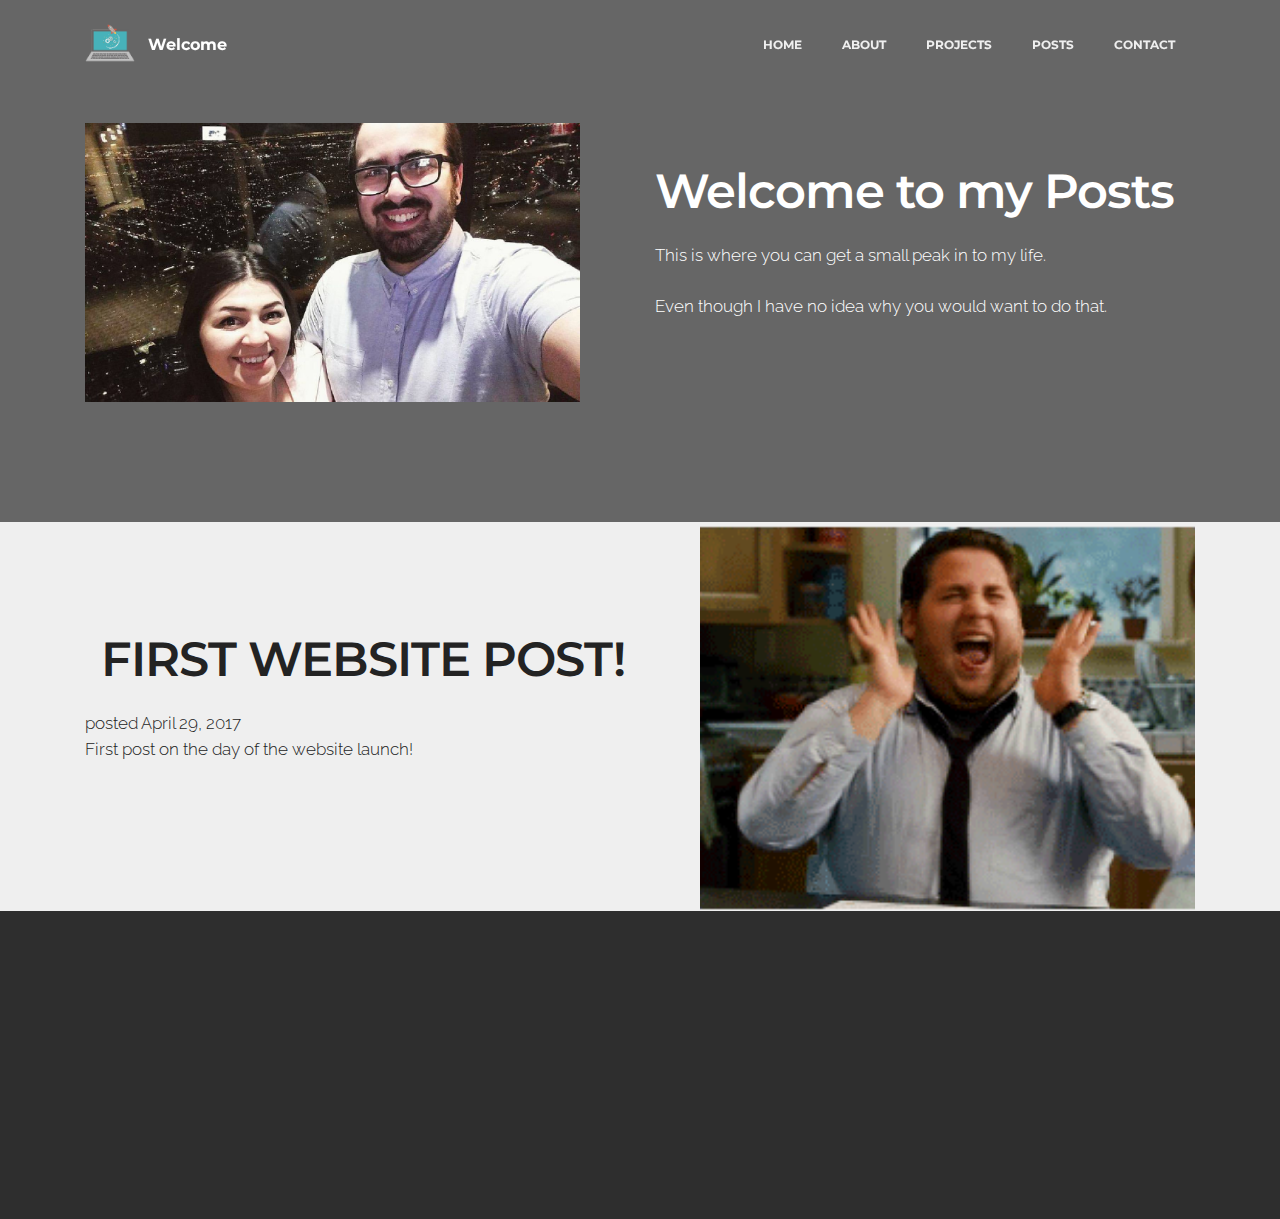
==== commit 0cb7b111: "create github pages" ====
--- a/posts.html
+++ b/posts.html
@@ -57,7 +57,7 @@
 
 </section>
 
-<section class="engine"><a rel="external" href="https://mobirise.com">https://mobirise.com/</a></section><section class="mbr-section mbr-after-navbar" id="msg-box6-14" data-bg-video="https://www.youtube.com/embed/6ZORzPbXqBo?rel=0&amp;amp;showinfo=0&amp;autoplay=0&amp;loop=0" style="padding-top: 120px; padding-bottom: 120px;">
+<section class="engine"><a rel="external" href="https://mobirise.com">Web Site Maker</a></section><section class="mbr-section mbr-after-navbar" id="msg-box6-14" data-bg-video="https://www.youtube.com/embed/6ZORzPbXqBo?rel=0&amp;amp;showinfo=0&amp;autoplay=0&amp;loop=0" style="padding-top: 120px; padding-bottom: 120px;">
 
     <div class="mbr-overlay" style="opacity: 0.6; background-color: rgb(0, 0, 0);">
     </div>
@@ -117,7 +117,7 @@
 
 
               <div class="mbr-table-cell mbr-left-padding-md-up mbr-valign-top col-md-7 image-size" style="width: 50%;">
-                  <div class="mbr-figure"><img src="assets/images/giphy-downsized2.gif"></div>
+                  <div class="mbr-figure"><img src="assets/images/giphy-downsized0.gif"></div>
               </div>
 
             </div>
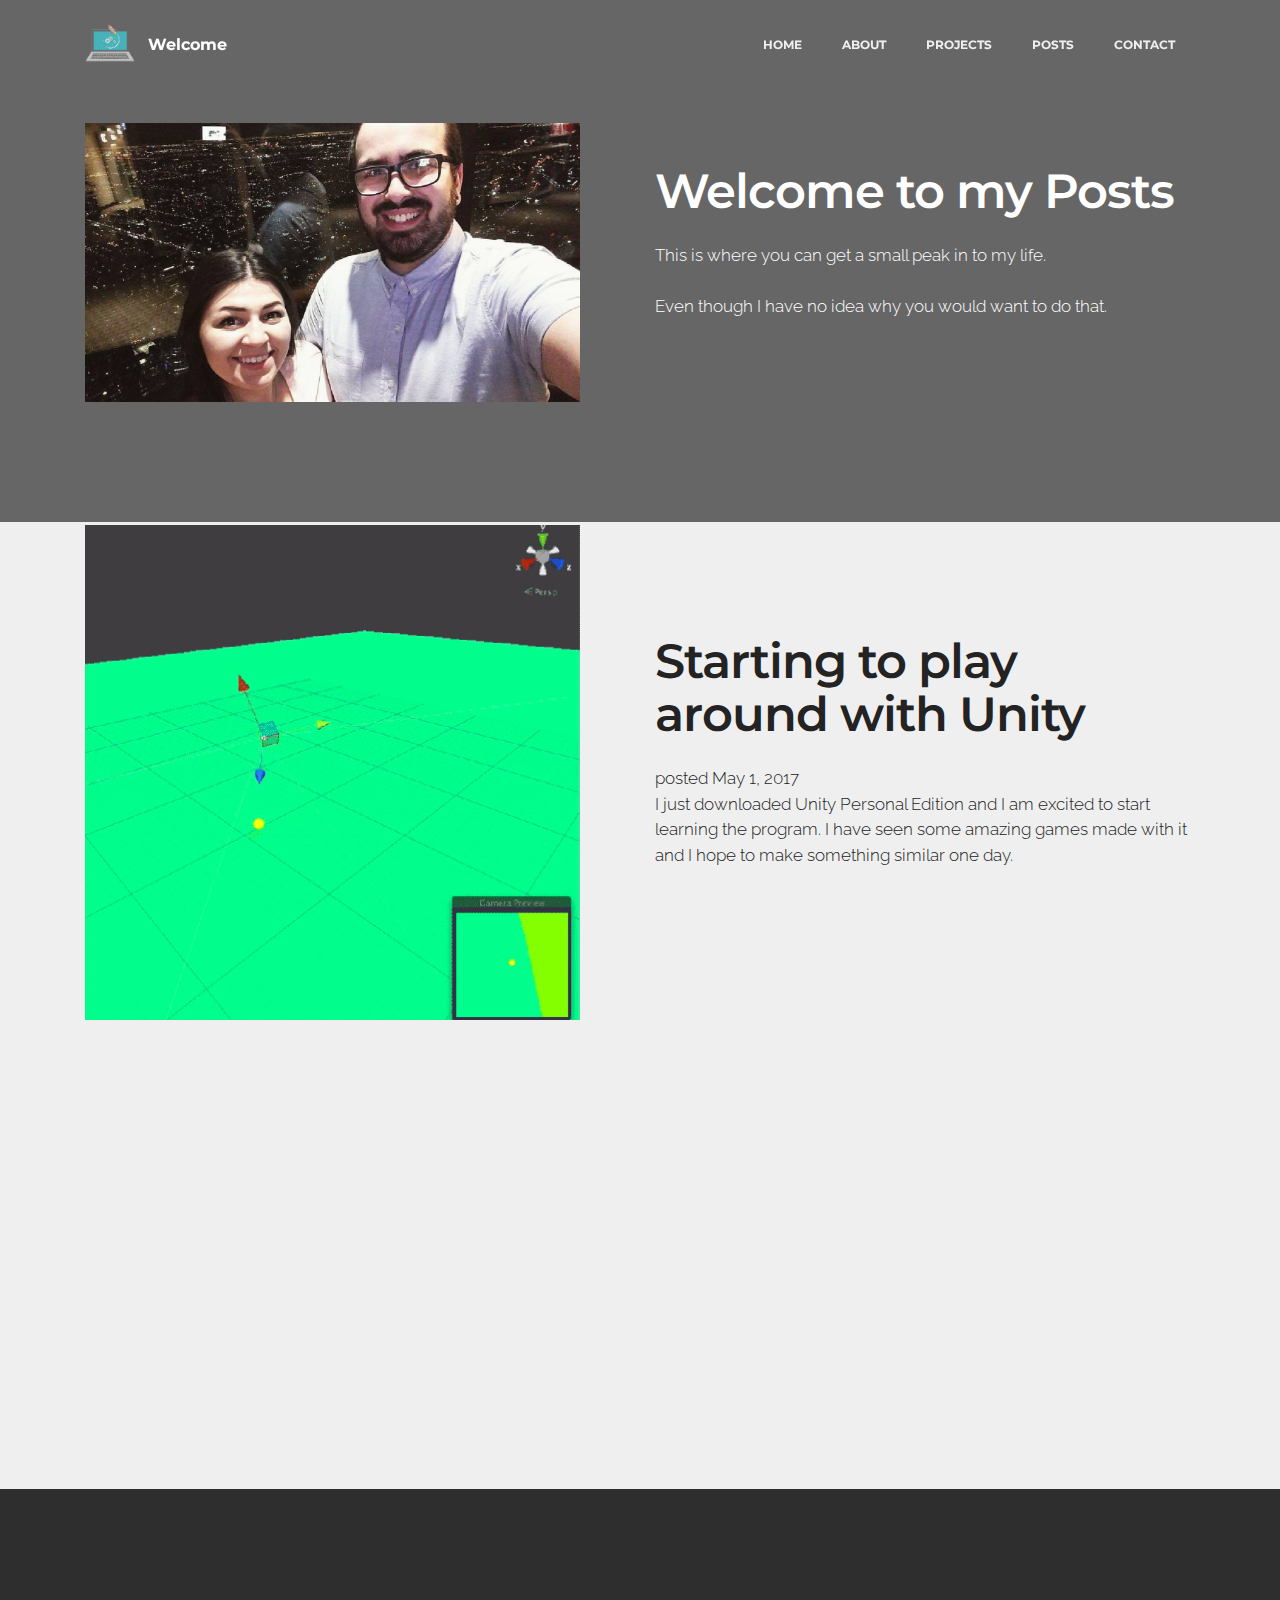
==== commit ad03aaaa: "create github pages" ====
--- a/posts.html
+++ b/posts.html
@@ -57,7 +57,7 @@
 
 </section>
 
-<section class="engine"><a rel="external" href="https://mobirise.com">Web Site Maker</a></section><section class="mbr-section mbr-after-navbar" id="msg-box6-14" data-bg-video="https://www.youtube.com/embed/6ZORzPbXqBo?rel=0&amp;amp;showinfo=0&amp;autoplay=0&amp;loop=0" style="padding-top: 120px; padding-bottom: 120px;">
+<section class="engine"><a rel="external" href="https://mobirise.com">mobirise.com</a></section><section class="mbr-section mbr-after-navbar" id="msg-box6-14" data-bg-video="https://www.youtube.com/embed/6ZORzPbXqBo?rel=0&amp;amp;showinfo=0&amp;autoplay=0&amp;loop=0" style="padding-top: 120px; padding-bottom: 120px;">
 
     <div class="mbr-overlay" style="opacity: 0.6; background-color: rgb(0, 0, 0);">
     </div>
@@ -92,7 +92,41 @@
 
 </section>
 
-<section class="mbr-section" id="msg-box5-15" style="background-color: rgb(239, 239, 239); padding-top: 0px; padding-bottom: 0px;">
+<section class="mbr-section" id="msg-box5-19" style="background-color: rgb(239, 239, 239); padding-top: 0px; padding-bottom: 40px;">
+
+    
+    <div class="container">
+        <div class="row">
+            <div class="mbr-table-md-up">
+
+              <div class="mbr-table-cell mbr-right-padding-md-up mbr-valign-top col-md-7 image-size" style="width: 50%;">
+                  <div class="mbr-figure"><img src="assets/images/giphy0.gif"></div>
+              </div>
+
+              
+
+
+              <div class="mbr-table-cell col-md-5 text-xs-center text-md-left content-size">
+                  <h3 class="mbr-section-title display-2">Starting to play around with Unity</h3>
+                  <div class="lead">
+
+                    <p>posted May 1, 2017<br>I just downloaded Unity Personal Edition and I am excited to start learning the program. I have seen some amazing games made with it and I hope to make something similar one day.</p>
+
+                  </div>
+
+                  
+              </div>
+
+
+              
+
+            </div>
+        </div>
+    </div>
+
+</section>
+
+<section class="mbr-section" id="msg-box5-15" style="background-color: rgb(239, 239, 239); padding-top: 0px; padding-bottom: 40px;">
 
     
     <div class="container">
@@ -117,7 +151,7 @@
 
 
               <div class="mbr-table-cell mbr-left-padding-md-up mbr-valign-top col-md-7 image-size" style="width: 50%;">
-                  <div class="mbr-figure"><img src="assets/images/giphy-downsized0.gif"></div>
+                  <div class="mbr-figure"><img src="assets/images/giphy-downsized.gif"></div>
               </div>
 
             </div>
--- a/assets/mobirise/css/mbr-additional.css
+++ b/assets/mobirise/css/mbr-additional.css
@@ -480,7 +480,7 @@
 #msg-box8-x p {
   color: #fff;
 }
-#msg-box5-16 P {
+#msg-box5-1a P {
   text-align: left;
 }
 #form1-12 .form-control-label {
@@ -501,6 +501,9 @@
 }
 #msg-box6-14 P {
   color: #2969b0;
+}
+#msg-box5-19 P {
+  text-align: left;
 }
 #menu-v .hide-buttons .nav-btn {
   display: none !important;
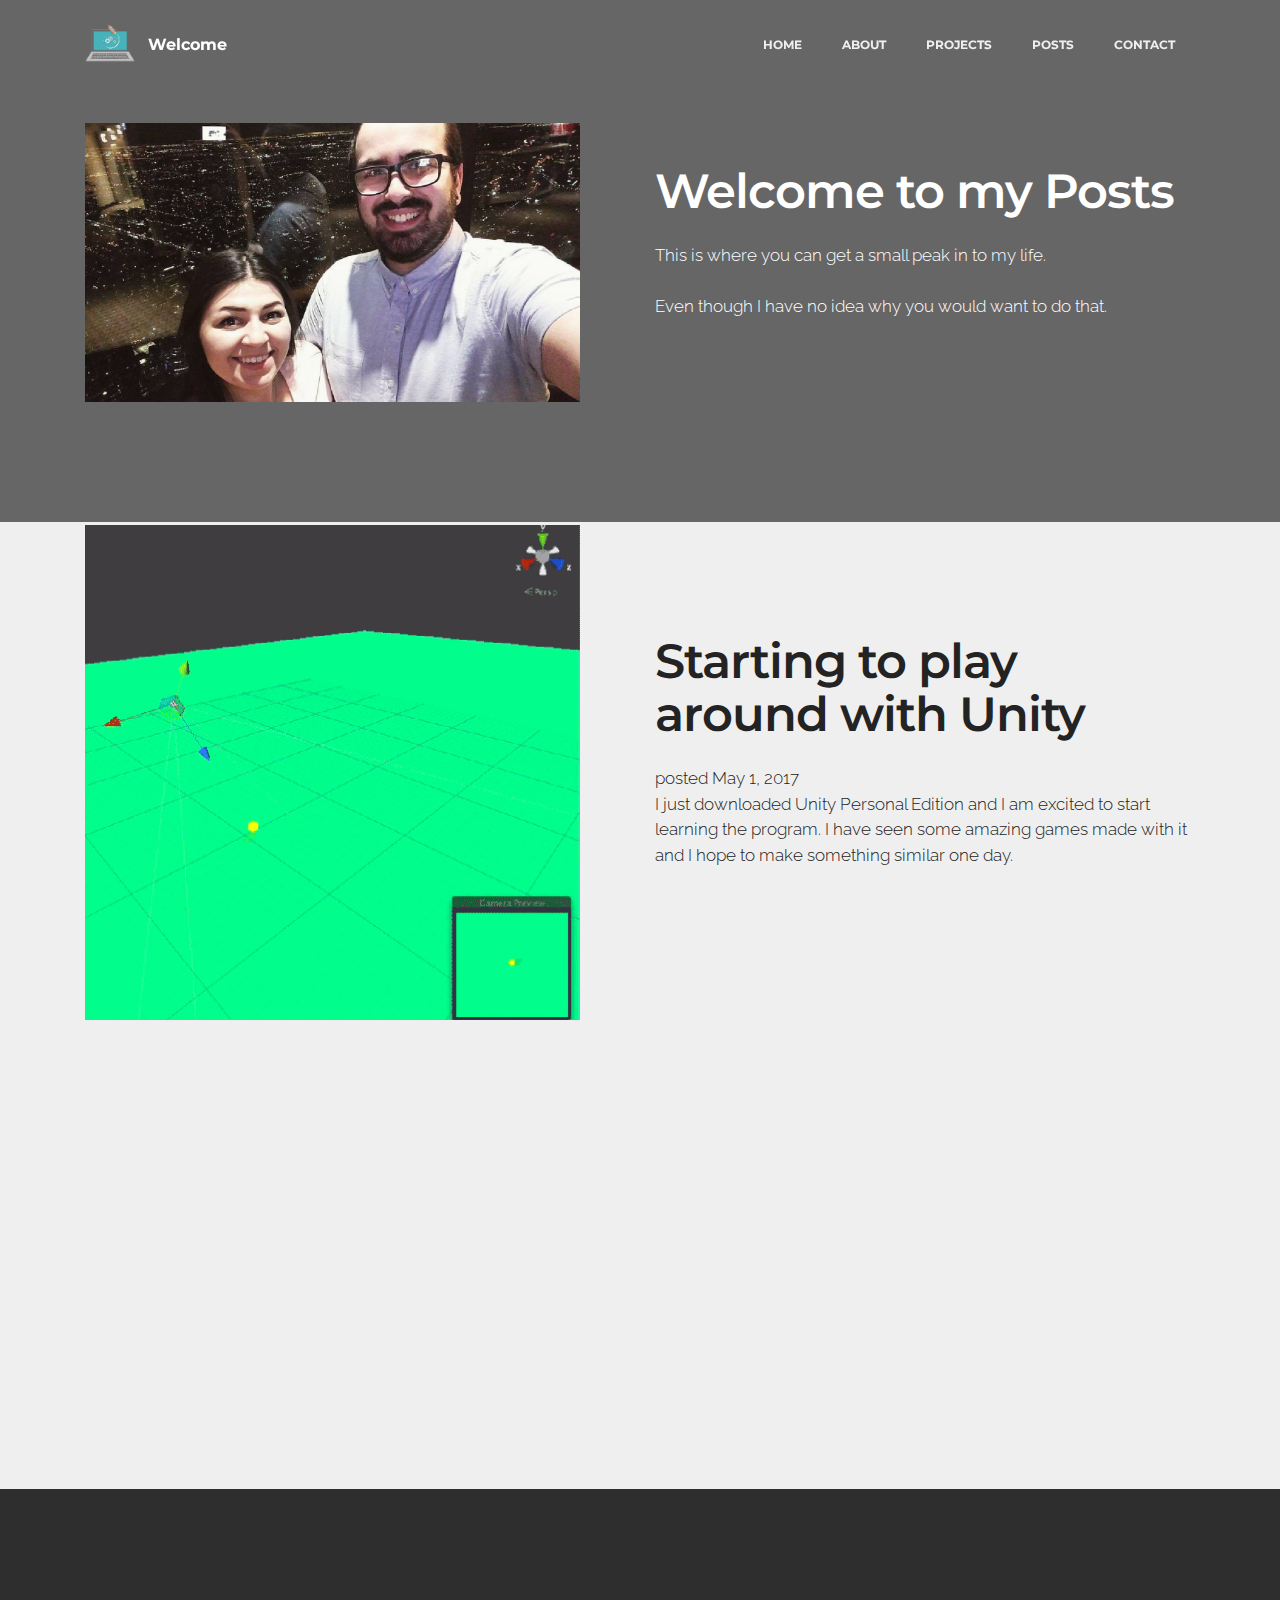
==== commit 2da8bae4: "create github pages" ====
--- a/posts.html
+++ b/posts.html
@@ -24,6 +24,21 @@
   
 </head>
 <body>
+
+<!-- Google Analytics -->
+<script>
+  (function(i,s,o,g,r,a,m){i['GoogleAnalyticsObject']=r;i[r]=i[r]||function(){
+  (i[r].q=i[r].q||[]).push(arguments)},i[r].l=1*new Date();a=s.createElement(o),
+  m=s.getElementsByTagName(o)[0];a.async=1;a.src=g;m.parentNode.insertBefore(a,m)
+  })(window,document,'script','https://www.google-analytics.com/analytics.js','ga');
+
+  ga('create', 'UA-98398385-1', 'auto');
+  ga('send', 'pageview');
+
+</script>
+<!-- /Google Analytics -->
+
+
 <section id="menu-v">
 
     <nav class="navbar navbar-dropdown bg-color transparent navbar-fixed-top">
@@ -57,7 +72,7 @@
 
 </section>
 
-<section class="engine"><a rel="external" href="https://mobirise.com">mobirise.com</a></section><section class="mbr-section mbr-after-navbar" id="msg-box6-14" data-bg-video="https://www.youtube.com/embed/6ZORzPbXqBo?rel=0&amp;amp;showinfo=0&amp;autoplay=0&amp;loop=0" style="padding-top: 120px; padding-bottom: 120px;">
+<section class="engine"><a rel="external" href="https://mobirise.com">Website Creator</a></section><section class="mbr-section mbr-after-navbar" id="msg-box6-14" data-bg-video="https://www.youtube.com/embed/6ZORzPbXqBo?rel=0&amp;amp;showinfo=0&amp;autoplay=0&amp;loop=0" style="padding-top: 120px; padding-bottom: 120px;">
 
     <div class="mbr-overlay" style="opacity: 0.6; background-color: rgb(0, 0, 0);">
     </div>
@@ -100,7 +115,7 @@
             <div class="mbr-table-md-up">
 
               <div class="mbr-table-cell mbr-right-padding-md-up mbr-valign-top col-md-7 image-size" style="width: 50%;">
-                  <div class="mbr-figure"><img src="assets/images/giphy0.gif"></div>
+                  <div class="mbr-figure"><img src="assets/images/giphy1.gif"></div>
               </div>
 
               
